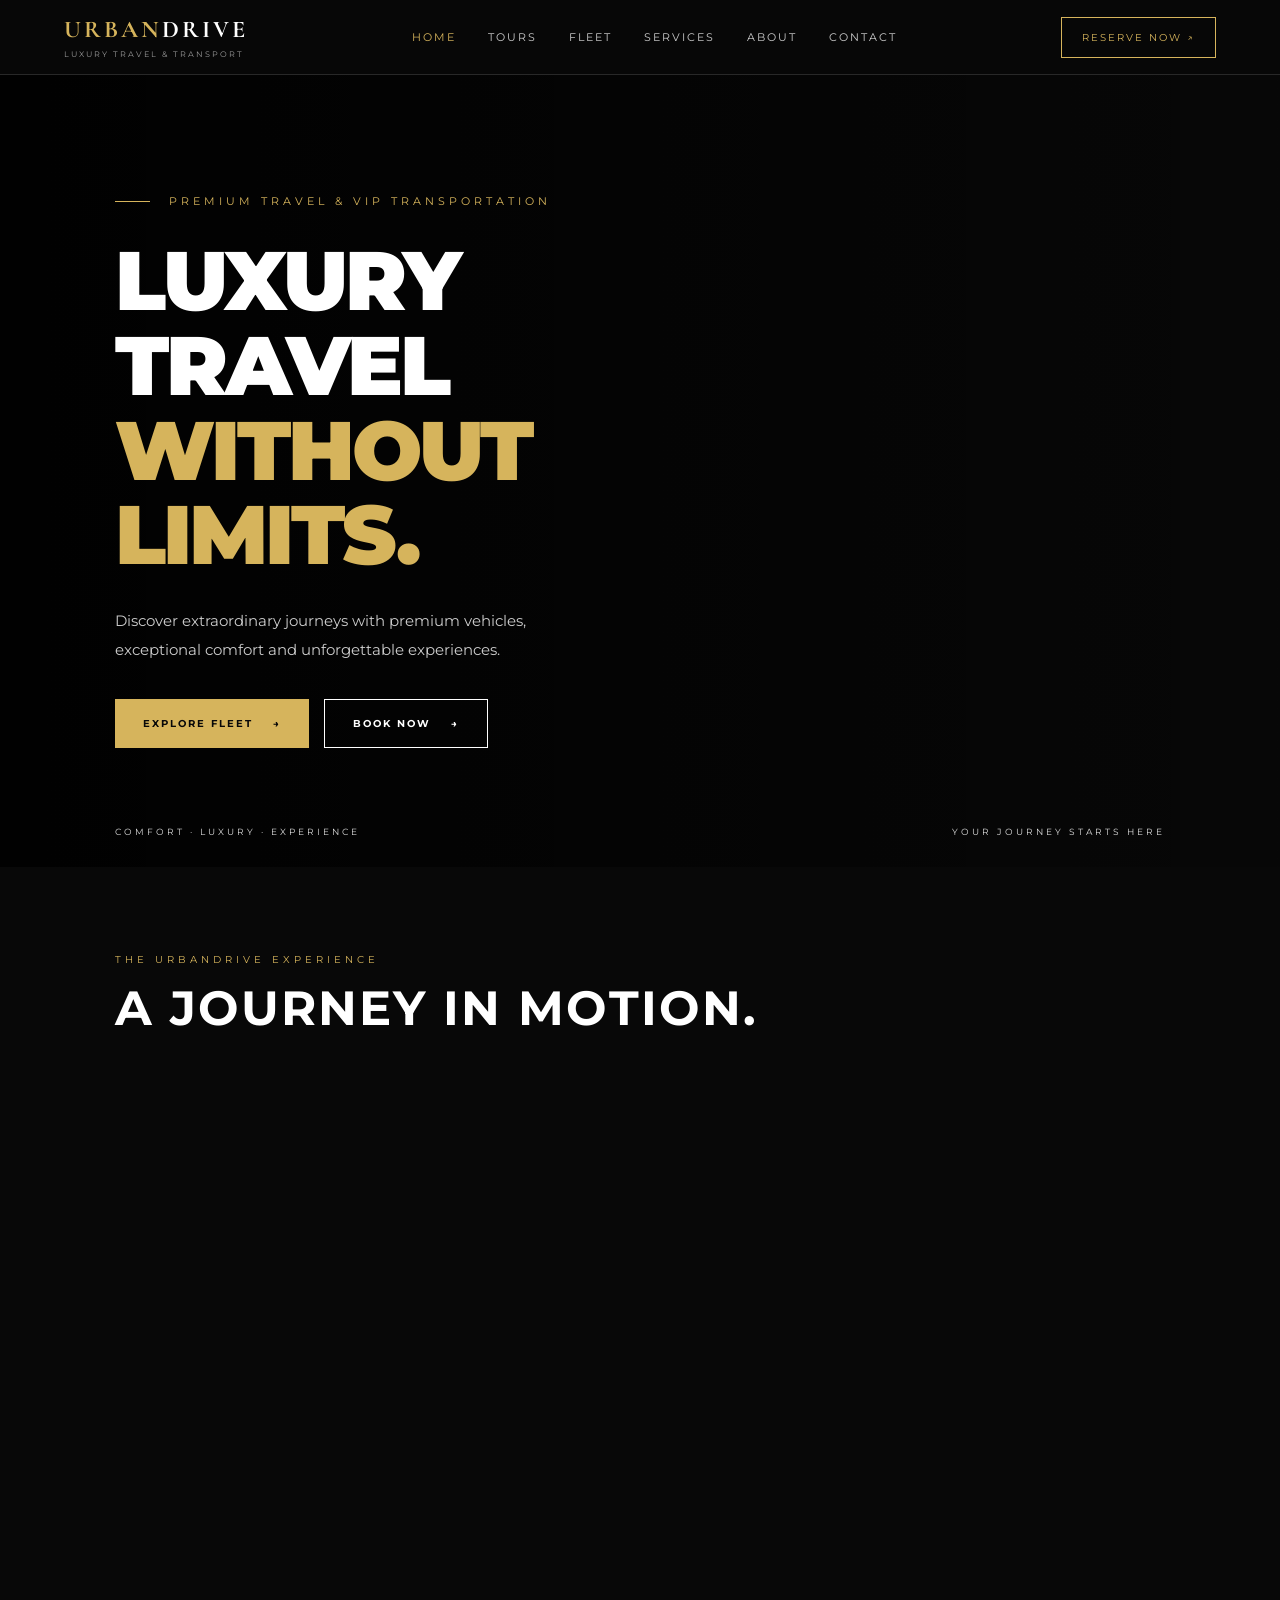
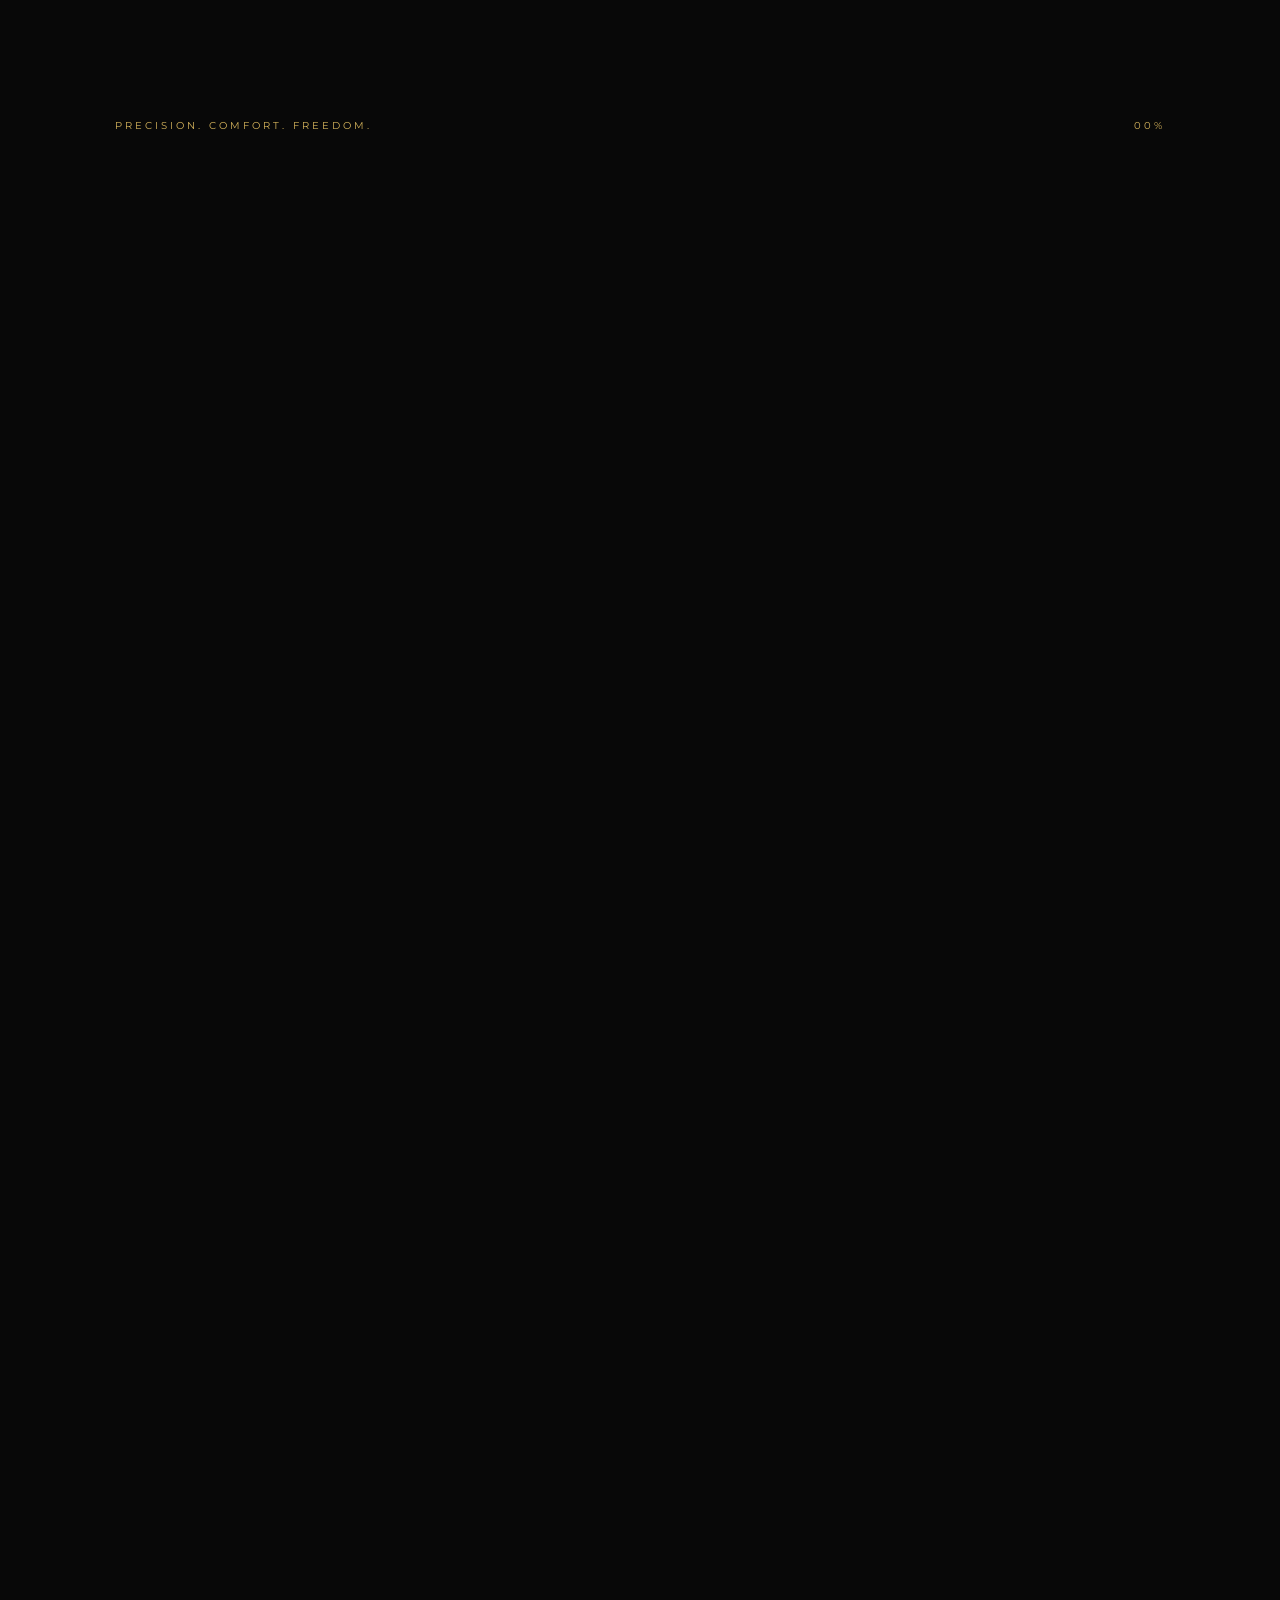
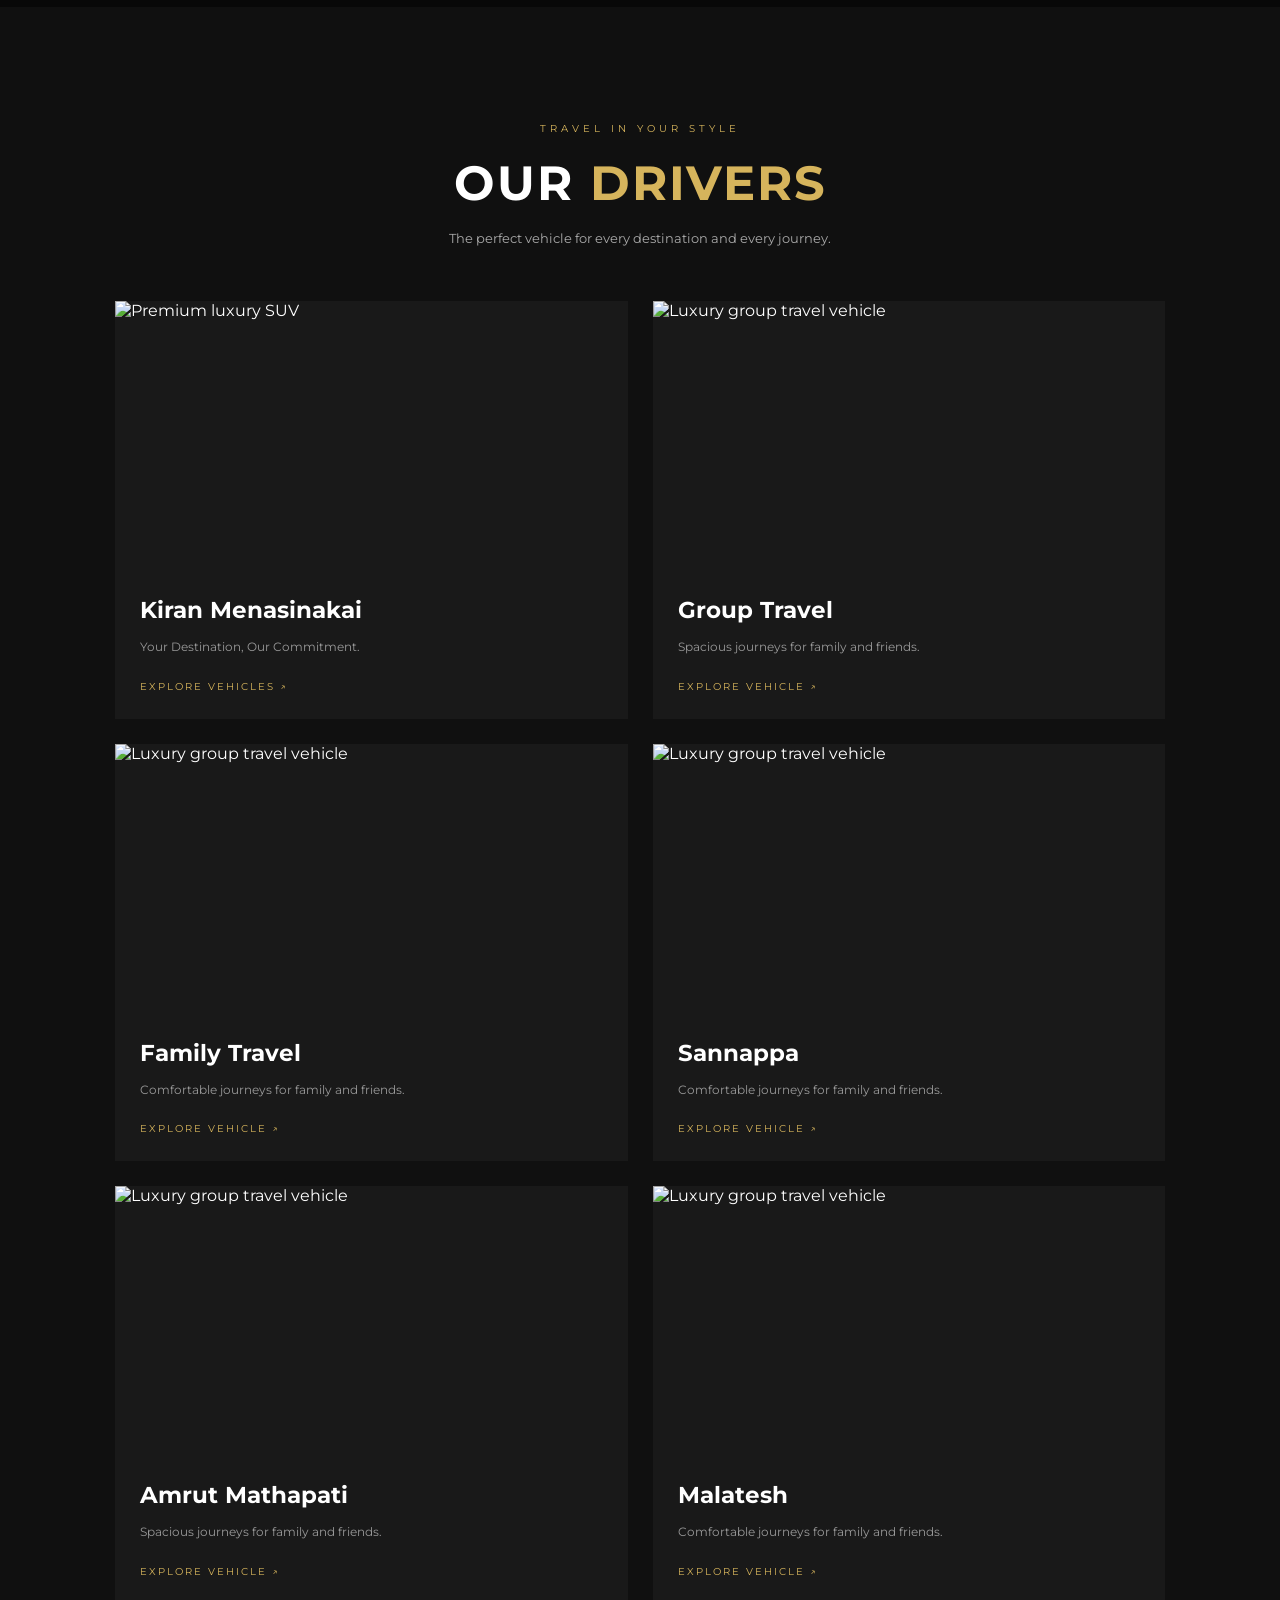
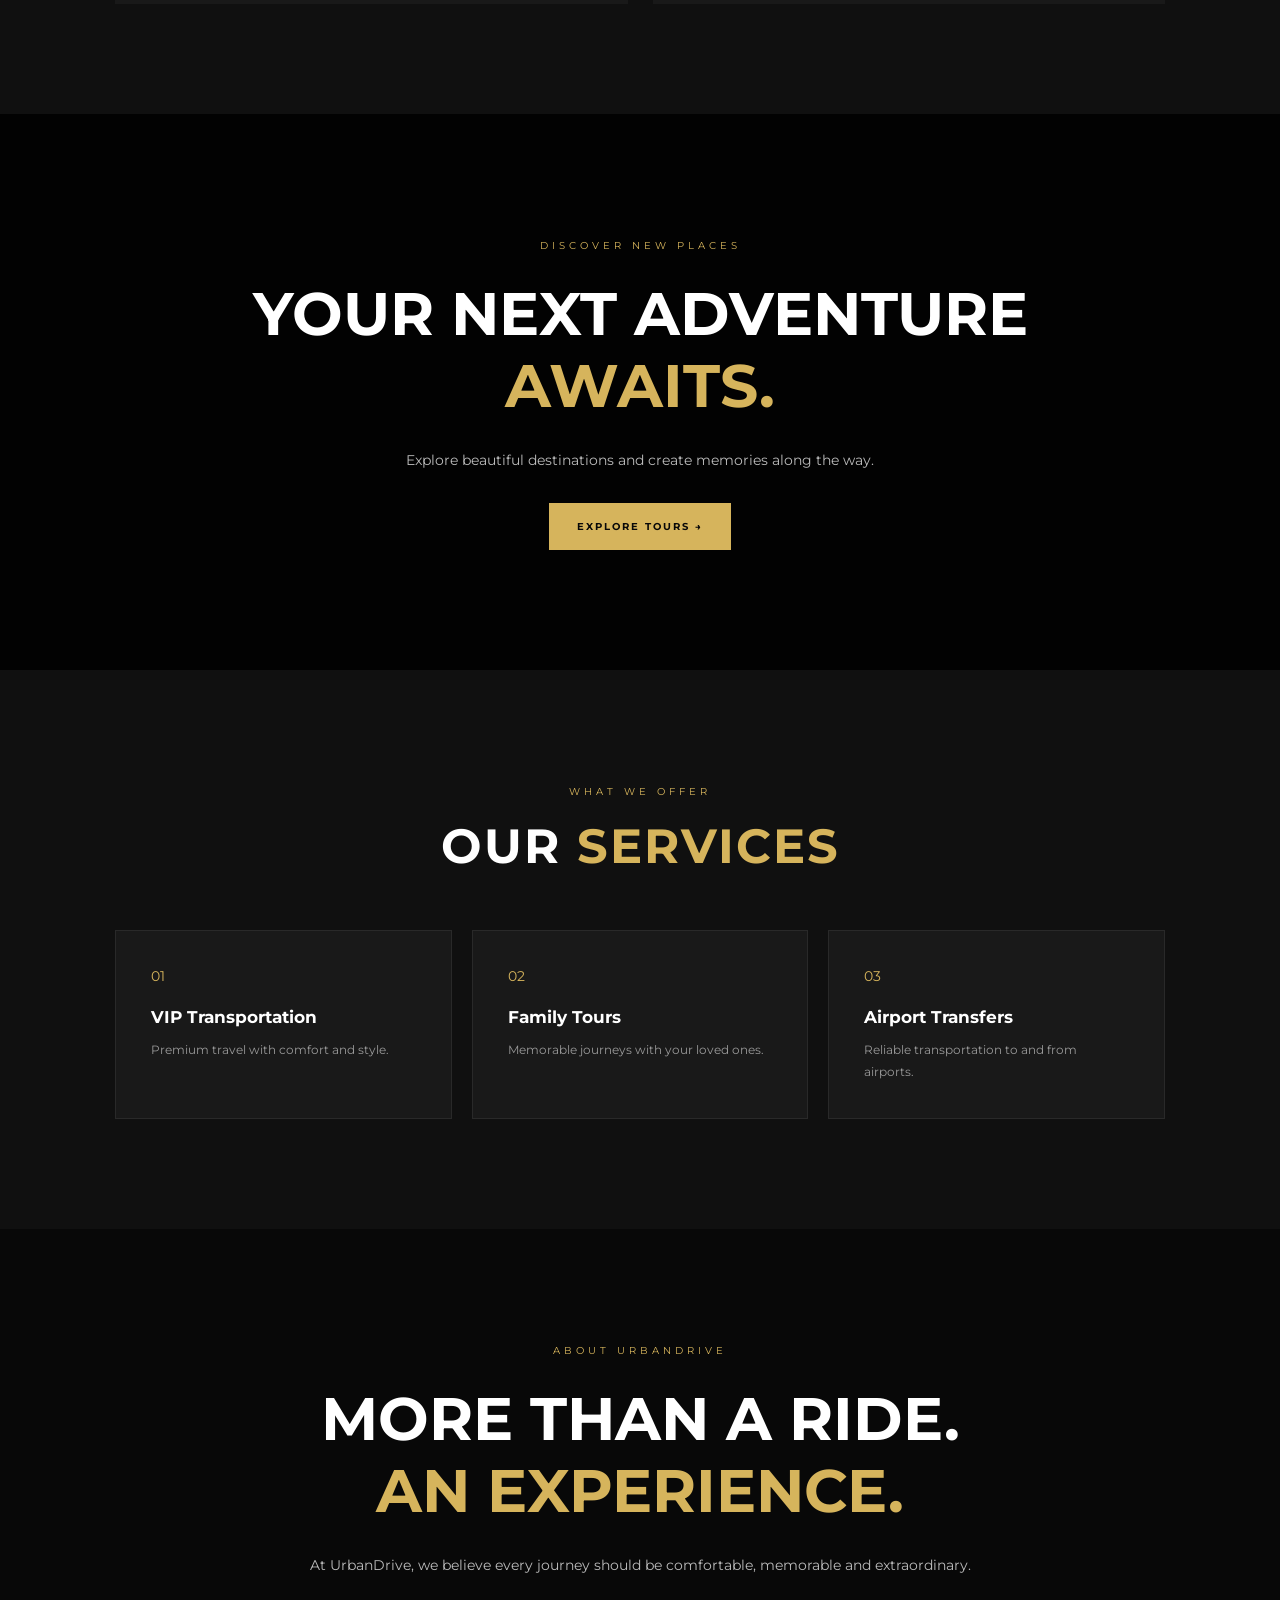
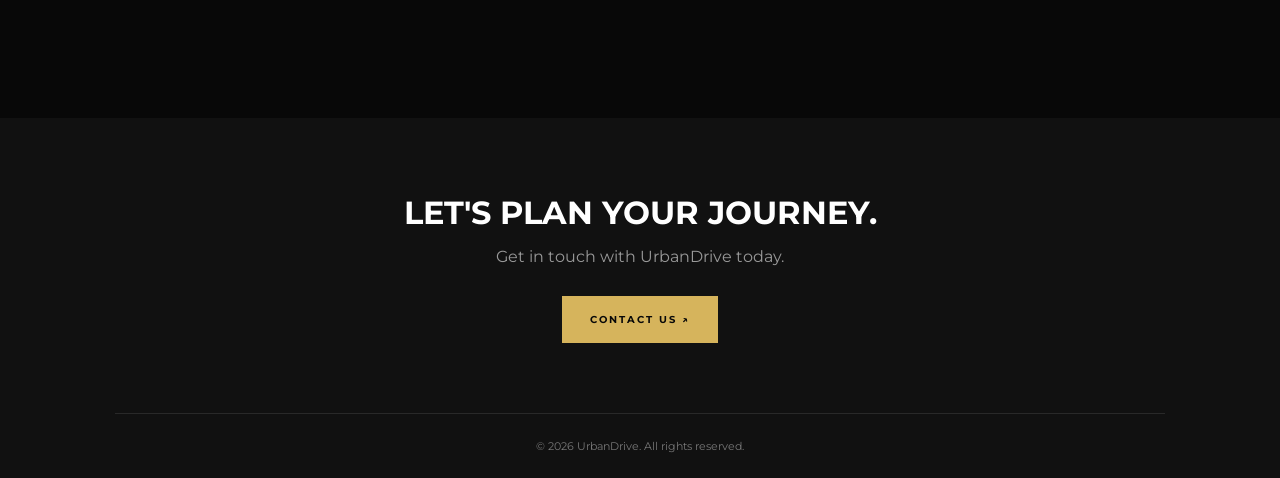
==== index.html @ a6006708 "Add files via upload" ====
<!DOCTYPE html>
<html lang="en">

<head>
    <meta charset="UTF-8">
    <meta name="viewport" content="width=device-width, initial-scale=1.0">

    <title>UrbanDrives | Luxury Travel & Transportation</title>

    <!-- Google Fonts -->
    <link rel="preconnect" href="https://fonts.googleapis.com">
    <link rel="preconnect" href="https://fonts.gstatic.com" crossorigin>

    <link href="https://fonts.googleapis.com/css2?family=Montserrat:wght@400;500;600;700;800;900&family=Cormorant+Garamond:wght@500;600;700&display=swap" rel="stylesheet">

    <!-- CSS -->
    <link rel="stylesheet" href="style.css">
</head>

<body>

    <!-- NAVIGATION BAR -->

    <header class="navbar">

        <a href="#home" class="logo">
            <span class="logo-main">URBAN<span>DRIVE</span></span>
            <span class="logo-sub">LUXURY TRAVEL & TRANSPORT</span>
        </a>

        <nav class="nav-links" id="navLinks">

            <a href="#home" class="active">Home</a>
            <a href="#tours">Tours</a>
            <a href="#fleet">Fleet</a>
            <a href="#services">Services</a>
            <a href="#about">About</a>
            <a href="#contact">Contact</a>

        </nav>

        <a href="#contact" class="reserve-btn">
            RESERVE NOW <span>↗</span>
        </a>

        <button class="menu-toggle" id="menuToggle"
            aria-label="Toggle navigation" aria-expanded="false">
            ☰
        </button>

    </header>


    <!-- HERO SECTION -->

    <main>

        <section class="hero" id="home">

            <div class="hero-overlay"></div>

            <div class="hero-content">

                <div class="hero-label">
                    <span></span>
                    PREMIUM TRAVEL & VIP TRANSPORTATION
                </div>

                <h1>
                    LUXURY<br>
                    TRAVEL<br>
                    <span>WITHOUT LIMITS.</span>
                </h1>

                <p>
                    Discover extraordinary journeys with
                    premium vehicles, exceptional comfort
                    and unforgettable experiences.
                </p>

                <div class="hero-buttons">

                    <a href="#fleet" class="gold-btn">
                        EXPLORE FLEET <span>→</span>
                    </a>

                    <a href="#contact" class="outline-btn">
                        BOOK NOW <span>→</span>
                    </a>

                </div>

            </div>

            <div class="hero-bottom">

                <span>COMFORT · LUXURY · EXPERIENCE</span>

                <span>YOUR JOURNEY STARTS HERE</span>

            </div>

        </section>


<!-- SCROLL DRIVEN VEHICLE ANIMATION -->

<section class="drive-scroll" id="driveExperience">

    <div class="drive-sticky">

        <div class="drive-heading">
            <span>THE URBANDRIVE EXPERIENCE</span>
            <h2>A JOURNEY IN MOTION.</h2>
        </div>

        <canvas id="driveCanvas"
                width="1280"
                height="720">
        </canvas>

        <div class="drive-caption">
            <span>PRECISION. COMFORT. FREEDOM.</span>
            <span id="driveProgress">00%</span>
        </div>

    </div>

</section>


        <!-- FLEET SECTION -->

        <section class="fleet-section" id="fleet">

            <div class="section-heading">

                <span class="gold-label">
                    TRAVEL IN YOUR STYLE
                </span>

                <h2>OUR <span>DRIVERS</span></h2>

                <p>
                    The perfect vehicle for every destination
                    and every journey.
                </p>

            </div>


            <div class="fleet-grid">

                <article class="vehicle-card">

                    <div class="vehicle-image">
                        <img src="images/vehicle1.jpeg"
                             alt="Premium luxury SUV">

                    </div>

                    <div class="vehicle-info">

                        <h3>Kiran Menasinakai</h3>

                        <p>
                           Your Destination, Our Commitment.
                        </p>

                        <a href="vehicle.html?id=vehicle1">
    EXPLORE VEHICLES ↗
</a>

                    </div>

                </article>


                <article class="vehicle-card">

                    <div class="vehicle-image">
                        <img src="images/vehicle2.png"
                             alt="Luxury group travel vehicle">

                         
                    </div>

                    <div class="vehicle-info">

                        <h3>Group Travel</h3>

                        <p>
                            Spacious journeys for family and friends.
                        </p>

                        <a href="vehicle.html?id=vehicle2">
    EXPLORE VEHICLE ↗
</a>

                    </div>

                </article>

                <article class="vehicle-card">

                    <div class="vehicle-image">
                        <img src="images/vehicle3.jpg"
                             alt="Luxury group travel vehicle">
 
                    </div>

                    <div class="vehicle-info">

                        <h3>Family Travel</h3>

                        <p>
                            Comfortable journeys for family and friends.
                        </p>

                        <a href="vehicle.html?id=vehicle3">
    EXPLORE VEHICLE ↗
</a>
                    </div>

                </article>

                <article class="vehicle-card">

                    <div class="vehicle-image">
                        <img src="images/vehicle4.png"
                             alt="Luxury group travel vehicle">

                        
                    </div>

                    <div class="vehicle-info">

                        <h3>Sannappa</h3>

                        <p>
                            Comfortable journeys for family and friends.
                        </p>

                        <a href="vehicle.html?id=vehicle4">
    EXPLORE VEHICLE ↗
</a>
                    </div>

                </article>

                <article class="vehicle-card">

                    <div class="vehicle-image">
                        <img src="images/amruth.jpg"
                             alt="Luxury group travel vehicle">

                         
                    </div>

                    <div class="vehicle-info">

                        <h3>Amrut Mathapati</h3>

                        <p>
                            Spacious journeys for family and friends.
                        </p>

                        <a href="vehicle.html?id=vehicle5">
    EXPLORE VEHICLE ↗
</a>

                    </div>

                </article>

                <article class="vehicle-card">

                    <div class="vehicle-image">
                        <img src="images/vehicle6.png"
                             alt="Luxury group travel vehicle">

                        
                    </div>

                    <div class="vehicle-info">

                        <h3>Malatesh</h3>

                        <p>
                            Comfortable journeys for family and friends.
                        </p>

                        <a href="vehicle.html?id=vehicle6">
    EXPLORE VEHICLE ↗
</a>
                    </div>

                </article>

            </div>

        </section>


        <!-- TOURS SECTION -->

        <section class="tours-section" id="tours">

            <span class="gold-label">DISCOVER NEW PLACES</span>

            <h2>YOUR NEXT ADVENTURE<br>
                <span>AWAITS.</span>
            </h2>

            <p>
                Explore beautiful destinations and
                create memories along the way.
            </p>

            <a href="#contact" class="gold-btn">
                EXPLORE TOURS →
            </a>

        </section>


        <!-- SERVICES SECTION -->

        <section class="services-section" id="services">

            <div class="section-heading">
                <span class="gold-label">WHAT WE OFFER</span>
                <h2>OUR <span>SERVICES</span></h2>
            </div>

            <div class="services-grid">

                <div class="service-card">
                    <span>01</span>
                    <h3>VIP Transportation</h3>
                    <p>Premium travel with comfort and style.</p>
                </div>

                <div class="service-card">
                    <span>02</span>
                    <h3>Family Tours</h3>
                    <p>Memorable journeys with your loved ones.</p>
                </div>

                <div class="service-card">
                    <span>03</span>
                    <h3>Airport Transfers</h3>
                    <p>Reliable transportation to and from airports.</p>
                </div>

            </div>

        </section>


        <!-- ABOUT SECTION -->

        <section class="about-section" id="about">

            <span class="gold-label">ABOUT URBANDRIVE</span>

            <h2>MORE THAN A RIDE.<br>
                <span>AN EXPERIENCE.</span>
            </h2>

            <p>
                At UrbanDrive, we believe every journey
                should be comfortable, memorable and
                extraordinary.
            </p>

        </section>


        <!-- CONTACT SECTION -->

        <footer id="contact">

            <h2>LET'S PLAN YOUR JOURNEY.</h2>

            <p>Get in touch with UrbanDrive today.</p>

            <a href="mailto:contact@urbandrive.com"
               class="gold-btn">
                CONTACT US ↗
            </a>

            <div class="footer-bottom">
                © <span id="year"></span> UrbanDrive.
                All rights reserved.
            </div>

        </footer>

    </main>


    <!-- JAVASCRIPT -->

    <script src="script.js"></script>

</body>
</html>
---- style.css ----
/* ==========================
   GLOBAL SETTINGS
========================== */

* {
    margin: 0;
    padding: 0;
    box-sizing: border-box;
}

html {
    scroll-behavior: smooth;
}

body {
    background: #080808;
    color: #ffffff;
    font-family: 'Montserrat', sans-serif;
}

:root {
    --gold: #D6B45C;
    --black: #080808;
    --dark: #151515;
    --grey: #aaaaaa;
}

a {
    text-decoration: none;
    color: inherit;
}


/* ==========================
   NAVIGATION
========================== */

.navbar {
    height: 75px;
    padding: 0 5%;

    display: flex;
    align-items: center;
    justify-content: space-between;

    background: rgba(8, 8, 8, 0.97);

    border-bottom: 1px solid #282828;

    position: relative;
    z-index: 100;
}

.logo {
    display: flex;
    flex-direction: column;
    gap: 5px;
}

.logo-main {
    font-family: 'Cormorant Garamond', serif;
    font-size: 24px;
    font-weight: 700;
    letter-spacing: 3px;
    color: var(--gold);
}

.logo-main span {
    color: white;
}

.logo-sub {
    font-size: 8px;
    letter-spacing: 2px;
    color: #999;
}

.nav-links {
    display: flex;
    gap: 32px;
}

.nav-links a {
    font-size: 11px;
    letter-spacing: 2px;
    text-transform: uppercase;
    color: #cccccc;
    transition: 0.3s;
}

.nav-links a:hover,
.nav-links a.active {
    color: var(--gold);
}

.reserve-btn {
    border: 1px solid var(--gold);
    padding: 13px 20px;
    color: var(--gold);
    font-size: 10px;
    letter-spacing: 2px;
    transition: 0.3s;
}

.reserve-btn:hover {
    background: var(--gold);
    color: #000;
}

.menu-toggle {
    display: none;
    color: var(--gold);
    background: none;
    border: none;
    font-size: 25px;
    cursor: pointer;
}


/* ==========================
   HERO SECTION
========================== */

.hero {
    height: 88vh;
    min-height: 620px;

    position: relative;

    display: flex;
    align-items: center;

    padding: 0 9%;

    background-image: url("images/hero-fleet.png");

    background-size: cover;
    background-position: center;
    overflow: hidden;
}

.hero-overlay {
    position: absolute;
    inset: 0;

    background: linear-gradient(
        90deg,
        rgba(0, 0, 0, 0.90) 0%,
        rgba(0, 0, 0, 0.55) 45%,
        rgba(0, 0, 0, 0.12) 100%
    );
}

.hero-content {
    position: relative;
    z-index: 2;
    max-width: 650px;

    animation: fadeUp 1.2s ease;
}

.hero-label {
    color: var(--gold);
    font-size: 11px;
    letter-spacing: 4px;
    margin-bottom: 30px;
}

.hero-label span {
    display: inline-block;
    width: 35px;
    height: 1px;
    background: var(--gold);
    margin-right: 12px;
    vertical-align: middle;
}

.hero h1 {
    font-size: clamp(45px, 6.5vw, 88px);
    font-weight: 900;
    line-height: 1.02;
    letter-spacing: -3px;
}

.hero h1 span {
    color: var(--gold);
}

.hero p {
    max-width: 430px;
    margin-top: 30px;

    font-size: 15px;
    line-height: 1.9;

    color: #cccccc;
}

.hero-buttons {
    display: flex;
    gap: 15px;
    margin-top: 35px;
    flex-wrap: wrap;
}

.gold-btn,
.outline-btn {
    padding: 17px 28px;
    font-size: 10px;
    font-weight: 700;
    letter-spacing: 2px;

    display: inline-flex;
    align-items: center;
    gap: 20px;

    transition: 0.3s;
}

.gold-btn {
    background: var(--gold);
    color: #080808;
}

.gold-btn:hover {
    background: #f0d17d;
    transform: translateY(-3px);
}

.outline-btn {
    border: 1px solid #ffffff;
    color: white;
}

.outline-btn:hover {
    background: white;
    color: black;
}

.hero-bottom {
    position: absolute;
    z-index: 2;

    bottom: 30px;
    left: 9%;
    right: 9%;

    display: flex;
    justify-content: space-between;

    font-size: 9px;
    letter-spacing: 3px;
    color: #dddddd;
}


/* ==========================
   FLEET SECTION
========================== */

.fleet-section {
    padding: 110px 9%;
    background: #101010;
}

.section-heading {
    text-align: center;
    margin-bottom: 55px;
}

.gold-label {
    color: var(--gold);
    font-size: 10px;
    letter-spacing: 4px;
}

.section-heading h2 {
    font-size: 48px;
    margin: 18px 0;
    letter-spacing: 2px;
}

.section-heading h2 span {
    color: var(--gold);
}

.section-heading p {
    color: var(--grey);
    font-size: 13px;
}

.fleet-grid {
    display: grid;
    grid-template-columns: repeat(2, 1fr);
    gap: 25px;
}

.vehicle-card {
    background: #191919;
    transition: 0.4s;
}

.vehicle-card:hover {
    transform: translateY(-7px);
}

.vehicle-image {
    height: 270px;
    position: relative;
    overflow: hidden;
}

.vehicle-image img {
    width: 100%;
    height: 100%;
    object-fit: cover;
    transition: 0.6s;
}

.vehicle-card:hover img {
    transform: scale(1.05);
}

.vehicle-category {
    position: absolute;
    top: 18px;
    left: 18px;

    background: var(--gold);
    color: black;

    padding: 9px 13px;
    font-size: 9px;
    letter-spacing: 2px;
}

.vehicle-info {
    padding: 25px;
}

.vehicle-info h3 {
    font-size: 23px;
    margin-bottom: 12px;
}

.vehicle-info p {
    color: #999;
    font-size: 12px;
    line-height: 1.8;
}

.vehicle-info a {
    display: inline-block;
    margin-top: 22px;
    color: var(--gold);
    font-size: 10px;
    letter-spacing: 2px;
}


/* ==========================
   TOURS
========================== */

.tours-section {
    padding: 120px 7%;
    text-align: center;

    background:
        linear-gradient(rgba(0,0,0,.78), rgba(0,0,0,.78)),
        url("images/hero-fleet.png") center/cover;
}

.tours-section h2,
.about-section h2 {
    font-size: clamp(35px, 5vw, 60px);
    margin: 25px 0;
    line-height: 1.2;
}

.tours-section h2 span,
.about-section h2 span {
    color: var(--gold);
}

.tours-section p,
.about-section p {
    color: #bbbbbb;
    line-height: 1.9;
    margin-bottom: 30px;
    font-size: 14px;
}


/* ==========================
   SERVICES
========================== */

.services-section {
    padding: 110px 9%;
    background: #101010;
}

.services-grid {
    display: grid;
    grid-template-columns: repeat(3, 1fr);
    gap: 20px;
}

.service-card {
    background: #191919;
    padding: 35px;
    border: 1px solid #292929;
    transition: 0.3s;
}

.service-card:hover {
    border-color: var(--gold);
}

.service-card span {
    color: var(--gold);
    font-size: 14px;
}

.service-card h3 {
    font-size: 17px;
    margin: 22px 0 12px;
}

.service-card p {
    font-size: 12px;
    color: #999;
    line-height: 1.8;
}


/* ==========================
   ABOUT
========================== */

.about-section {
    padding: 110px 9%;
    text-align: center;
}


/* ==========================
   FOOTER
========================== */

footer {
    background: #111;
    padding: 75px 9% 25px;
    text-align: center;
}

footer h2 {
    font-size: 32px;
    margin-bottom: 15px;
}

footer p {
    color: #999;
    margin-bottom: 30px;
}

.footer-bottom {
    border-top: 1px solid #292929;
    padding-top: 25px;
    margin-top: 70px;
    color: #777;
    font-size: 11px;
}


/* ==========================
   ANIMATION
========================== */

@keyframes fadeUp {
    from {
        opacity: 0;
        transform: translateY(25px);
    }

    to {
        opacity: 1;
        transform: translateY(0);
    }
}


/* ==========================
   MOBILE RESPONSIVENESS
========================== */

@media (max-width: 900px) {

    .navbar {
        padding: 0 5%;
    }

    .nav-links {
        gap: 15px;
    }

    .nav-links a {
        font-size: 9px;
    }

    .reserve-btn {
        padding: 11px;
        font-size: 9px;
    }
}

@media (max-width: 650px) {

    .navbar {
        height: 75px;
    }

    .menu-toggle {
        display: block;
    }

    .nav-links {
        display: none;
        position: absolute;
        top: 75px;
        left: 0;
        width: 100%;

        flex-direction: column;
        background: #101010;
        padding: 25px;
    }

    .nav-links.show {
        display: flex;
    }

    .reserve-btn {
        display: none;
    }

    .hero {
        height: 80vh;
        min-height: 600px;
        padding: 0 7%;
        background-position: center;
    }

    .hero h1 {
        font-size: 46px;
        letter-spacing: -1px;
    }

    .hero-label {
        font-size: 9px;
        letter-spacing: 2px;
    }

    .hero p {
        font-size: 13px;
    }

    .hero-bottom {
        left: 7%;
        right: 7%;
        font-size: 8px;
        letter-spacing: 1px;
    }

    .fleet-section,
    .services-section {
        padding: 75px 7%;
    }

    .fleet-grid,
    .services-grid {
        grid-template-columns: 1fr;
    }

    .section-heading h2 {
        font-size: 36px;
    }

    .vehicle-image {
        height: 230px;
    }

    .tours-section,
    .about-section {
        padding: 80px 7%;
    }

    footer h2 {
        font-size: 25px;
    }
}


/* ==========================
   SCROLL VEHICLE ANIMATION
========================== */

.drive-scroll {
    height: 260vh;
    position: relative;
    background: #080808;
}

.drive-sticky {
    height: 100vh;
    height: 100svh;
    width: 100%;
    position: sticky;
    top: 0;
    overflow: hidden;
    background: #080808;

    display: flex;
    align-items: center;
    justify-content: center;
}

#driveCanvas {
    width: 100%;
    height: 100%;
    object-fit: contain;
    display: block;
}

.drive-heading {
    position: absolute;
    z-index: 2;
    top: 9%;
    left: 9%;
    pointer-events: none;
}

.drive-heading span {
    color: #D6B45C;
    font-size: 10px;
    letter-spacing: 4px;
}

.drive-heading h2 {
    margin-top: 12px;
    font-size: clamp(25px, 4vw, 48px);
    letter-spacing: 2px;
    color: white;
}

.drive-caption {
    position: absolute;
    bottom: 35px;
    left: 9%;
    right: 9%;

    display: flex;
    justify-content: space-between;

    color: #D6B45C;
    font-size: 10px;
    letter-spacing: 3px;
    pointer-events: none;
}

@media (max-width: 650px) {

    .drive-scroll {
        height: 220vh;
    }

    .drive-heading {
        top: 12%;
        left: 6%;
    }

    .drive-heading h2 {
        font-size: 24px;
    }

    #driveCanvas {
        width: 100%;
        height: auto;
        max-height: 65%;
    }

    .drive-caption {
        left: 6%;
        right: 6%;
        bottom: 25px;
        font-size: 8px;
    }

}


/* ======================================
   URBANDRIVE - VEHICLE DETAILS PAGE
====================================== */

.vehicle-page {
    margin: 0;
    background: #080808;
    color: #fff;
    font-family: 'Montserrat', sans-serif;
}


/* NAVIGATION */

.vehicle-navbar {
    height: 85px;
    padding: 0 8%;
    display: flex;
    justify-content: space-between;
    align-items: center;
    background: #090909;
    border-bottom: 1px solid #252525;
}

.vehicle-navbar .logo {
    color: #d6b45c;
    font-size: 23px;
    font-weight: 900;
    letter-spacing: 3px;
    text-decoration: none;
}

.vehicle-navbar .logo span {
    color: #fff;
}

.back-button {
    color: #d6b45c;
    text-decoration: none;
    font-size: 11px;
    letter-spacing: 2px;
}


/* HERO */

.vehicle-hero {
    height: 75vh;
    min-height: 480px;
    position: relative;
    overflow: hidden;
}

.vehicle-hero-image {
    width: 100%;
    height: 100%;
    object-fit: contain;
    object-position: center;
    display: block;
    animation: vehicleReveal 1.2s ease;
}

.vehicle-hero-overlay {
    position: absolute;
    inset: 0;
    background:
        linear-gradient(
            90deg,
            rgba(0,0,0,.90),
            rgba(0,0,0,.15)
        ),
        linear-gradient(
            0deg,
            rgba(0,0,0,.75),
            transparent
        );
}

.vehicle-hero-content {
    position: absolute;
    left: 9%;
    bottom: 16%;
    z-index: 2;
    animation: contentReveal 1s ease;
}

.vehicle-hero-content span,
.vehicle-heading > span,
.driver-heading > span,
.vehicle-features > span {
    color: #d6b45c;
    font-size: 11px;
    letter-spacing: 4px;
}

.vehicle-hero-content h1 {
    font-size: clamp(42px, 7vw, 85px);
    margin: 20px 0;
    font-weight: 900;
}

.vehicle-hero-content p {
    color: #ccc;
    font-size: 15px;
}


/* MAIN INFORMATION */

.vehicle-information {
    padding: 100px 9%;
}

.vehicle-heading h2,
.driver-heading h2 {
    font-size: clamp(35px, 5vw, 60px);
    line-height: 1.15;
    margin: 20px 0 50px;
}

.vehicle-heading strong,
.driver-heading strong {
    color: #d6b45c;
}


/* SPECIFICATIONS */

.specification-grid {
    display: grid;
    grid-template-columns: repeat(4, 1fr);
    border: 1px solid #333;
}

.specification-card {
    padding: 35px 25px;
    border-right: 1px solid #333;
    transition: background .3s ease;
}

.specification-card:last-child {
    border-right: none;
}

.specification-card:hover {
    background: #151515;
}

.specification-card span {
    color: #d6b45c;
    font-size: 9px;
    letter-spacing: 2px;
}

.specification-card h3 {
    font-size: 26px;
    margin: 22px 0 5px;
}

.specification-card p {
    color: #999;
    font-size: 12px;
}


/* PRICE */

.vehicle-price-section {
    margin-top: 60px;
    padding: 40px;
    background: #111;
    border: 1px solid #40351d;

    display: flex;
    justify-content: space-between;
    align-items: center;
    gap: 25px;
}

.vehicle-price-section span {
    color: #d6b45c;
    font-size: 11px;
    letter-spacing: 3px;
}

.vehicle-price-section h2 {
    font-size: 45px;
    margin: 15px 0 5px;
}

.vehicle-price-section p {
    color: #999;
    font-size: 13px;
}

.price-note {
    max-width: 300px;
}


/* DRIVER */

.driver-section {
    margin-top: 110px;
}

.driver-card {
    display: flex;
    align-items: center;
    gap: 35px;
    padding: 40px;
    background: #111;
    border: 1px solid #333;
}

.driver-avatar {
    width: 110px;
    height: 110px;
    flex-shrink: 0;
    border: 1px solid #d6b45c;
    border-radius: 50%;
    display: grid;
    place-items: center;
    color: #d6b45c;
    font-size: 28px;
    font-weight: 800;
}

.driver-information > span {
    color: #d6b45c;
    font-size: 10px;
    letter-spacing: 3px;
}

.driver-information h3 {
    font-size: 25px;
    margin: 12px 0;
}

.driver-information p {
    color: #999;
    font-size: 13px;
}

.driver-phone {
    display: inline-block;
    margin-top: 12px;
    color: #d6b45c;
    text-decoration: none;
    font-size: 14px;
}


/* FEATURES */

.vehicle-features {
    margin-top: 110px;
}

.vehicle-features h2 {
    font-size: 35px;
    margin: 20px 0 35px;
}

.features-grid {
    display: grid;
    grid-template-columns: repeat(2, 1fr);
    gap: 15px;
}

.feature-item {
    padding: 23px;
    background: #111;
    border: 1px solid #292929;
    color: #ccc;
    font-size: 13px;
}

.feature-item span {
    color: #d6b45c;
    margin-right: 12px;
}


/* BOOKING */

.vehicle-booking {
    margin-top: 110px;
    padding: 55px 40px;
    border: 1px solid #554525;
    background: linear-gradient(120deg, #17130b, #0b0b0b);
}

.vehicle-booking > div > span {
    color: #d6b45c;
    font-size: 10px;
    letter-spacing: 3px;
}

.vehicle-booking h2 {
    font-size: clamp(28px, 4vw, 45px);
    margin: 20px 0;
}

.vehicle-booking p {
    color: #aaa;
    font-size: 13px;
    margin-bottom: 30px;
}

.vehicle-gold-btn,
.vehicle-outline-btn {
    display: inline-block;
    padding: 16px 23px;
    margin: 5px 10px 5px 0;
    text-decoration: none;
    font-size: 10px;
    font-weight: 700;
    letter-spacing: 2px;
    transition: .3s ease;
}

.vehicle-gold-btn {
    color: #111;
    background: #d6b45c;
}

.vehicle-gold-btn:hover {
    background: #fff;
}

.vehicle-outline-btn {
    border: 1px solid #d6b45c;
    color: #d6b45c;
}

.vehicle-outline-btn:hover {
    background: #d6b45c;
    color: #111;
}


/* ERROR MESSAGE */

.vehicle-not-found,
.loading-message {
    padding: 100px 9%;
    min-height: 300px;
}

.vehicle-not-found h1 {
    color: #d6b45c;
}


/* ANIMATIONS */

@keyframes vehicleReveal {
    from {
        opacity: 0;
        transform: scale(1.08);
    }

    to {
        opacity: 1;
        transform: scale(1);
    }
}

@keyframes contentReveal {
    from {
        opacity: 0;
        transform: translateY(30px);
    }

    to {
        opacity: 1;
        transform: translateY(0);
    }
}


/* RESPONSIVE */

@media(max-width: 800px) {

    .specification-grid {
        grid-template-columns: repeat(2, 1fr);
    }

    .specification-card:nth-child(2) {
        border-right: none;
    }

    .specification-card:nth-child(-n+2) {
        border-bottom: 1px solid #333;
    }

}

@media(max-width: 550px) {

    .vehicle-navbar {
        padding: 0 5%;
        height: 70px;
    }

    .vehicle-navbar .logo {
        font-size: 17px;
    }

    .back-button {
        font-size: 9px;
    }

    .vehicle-hero {
        height: 65vh;
        min-height: 420px;
    }

    .vehicle-hero-content {
        left: 6%;
        right: 6%;
    }

    .vehicle-hero-content h1 {
        font-size: 40px;
    }

    .vehicle-information {
        padding: 70px 6%;
    }

    .specification-card {
        padding: 25px 15px;
    }

    .specification-card h3 {
        font-size: 21px;
    }

    .vehicle-price-section {
        flex-direction: column;
        align-items: flex-start;
        padding: 25px;
    }

    .driver-card {
        padding: 25px 18px;
        gap: 18px;
    }

    .driver-avatar {
        width: 65px;
        height: 65px;
        font-size: 19px;
    }

    .driver-information h3 {
        font-size: 19px;
    }

    .features-grid {
        grid-template-columns: 1fr;
    }

    .vehicle-booking {
        padding: 35px 22px;
    }

}


/* ======================================
   URBANDRIVE - CINEMATIC COLLECTION
====================================== */

.collection-hero {
    position: relative;
    padding: 65px 7% 75px;
    background: #080808;
    overflow: hidden;
}

.collection-hero::before {
    content: "";
    position: absolute;
    inset: 0;
    background:
        radial-gradient(
            circle at 80% 10%,
            rgba(214,180,92,.13),
            transparent 45%
        );
    pointer-events: none;
}

.collection-content {
    position: relative;
    z-index: 1;
    margin-bottom: 38px;
}

.collection-content .gold-label {
    color: #d6b45c;
    font-size: 10px;
    letter-spacing: 4px;
}

.collection-content h1 {
    font-size: clamp(40px, 7vw, 76px);
    line-height: .98;
    font-weight: 900;
    margin: 20px 0;
}

.collection-content h1 strong {
    color: #d6b45c;
}

.collection-content p {
    color: #aaa;
    font-size: 14px;
}

.collection-grid {
    position: relative;
    z-index: 1;
    display: grid;
    grid-template-columns: repeat(4, 1fr);
    gap: 14px;
}

.collection-card {
    position: relative;
    height: 300px;
    overflow: hidden;
    border: 1px solid #30291d;
    border-radius: 7px;
    background: #151515;
}

.collection-card img {
    width: 100%;
    height: 100%;
    object-fit: cover;
    transition: transform .7s ease;
}

.collection-card:hover img {
    transform: scale(1.08);
}

.collection-card::after {
    content: "";
    position: absolute;
    inset: 0;
    background: linear-gradient(
        to top,
        rgba(0,0,0,.95),
        transparent 70%
    );
}

.collection-card-info {
    position: absolute;
    z-index: 2;
    left: 15px;
    right: 10px;
    bottom: 17px;
}

.collection-card-info span {
    color: #d6b45c;
    font-size: 9px;
    letter-spacing: 2px;
}

.collection-card-info h3 {
    color: white;
    font-size: 15px;
    margin: 8px 0 0;
}


/* VEHICLE GALLERY */

.vehicle-gallery-section {
    padding: 85px 7%;
    background: #0d0d0d;
}

.vehicle-gallery-section .vehicle-heading {
    margin-bottom: 35px;
}

.vehicle-gallery {
    position: relative;
}

.gallery-main {
    height: 540px;
    overflow: hidden;
    background: #151515;
    border: 1px solid #30291d;
}

.gallery-main img {
    width: 100%;
    height: 100%;
    object-fit: contain;
    transition: opacity .2s ease;
}

.gallery-thumbnails {
    display: flex;
    gap: 12px;
    margin-top: 18px;
    overflow-x: auto;
    padding-bottom: 8px;
}

.gallery-thumb {
    flex: 0 0 115px;
    height: 80px;
    padding: 0;
    border: 1px solid #333;
    background: #111;
    cursor: pointer;
    overflow: hidden;
}

.gallery-thumb.active {
    border: 2px solid #d6b45c;
}

.gallery-thumb img {
    width: 100%;
    height: 100%;
    object-fit: cover;
}

.gallery-counter {
    display: block;
    margin-top: 15px;
    color: #888;
    font-size: 11px;
    letter-spacing: 3px;
}

#galleryCurrent {
    color: #d6b45c;
}


/* MOBILE */

@media (max-width: 650px) {

    .collection-hero {
        padding: 42px 6% 55px;
    }

    .collection-content {
        margin-bottom: 28px;
    }

    .collection-content h1 {
        font-size: 42px;
    }

    .collection-content p {
        max-width: 280px;
        line-height: 1.6;
    }

    .collection-grid {
        grid-template-columns: repeat(2, minmax(0, 1fr));
        gap: 11px;
    }

    .collection-card {
        height: 220px;
    }

    .collection-card-info {
        left: 10px;
        bottom: 12px;
    }

    .collection-card-info h3 {
        font-size: 12px;
    }

    .collection-card-info span {
        font-size: 8px;
        letter-spacing: 1px;
    }

    .vehicle-gallery-section {
        padding: 60px 6%;
    }

    .gallery-main {
        height: 300px;
    }

    .gallery-thumb {
        flex-basis: 85px;
        height: 65px;
    }

}


/* ======================================
   MULTI VEHICLE SHOWROOM
====================================== */

html {
    scroll-behavior: smooth;
}

.vehicle-gallery-section {
    scroll-margin-top: 25px;
}

/* Make collection cards clickable */

.collection-card {
    display: block;
    text-decoration: none;
    color: white;
    cursor: pointer;
}

.collection-card-info small {
    display: inline-block;
    margin-top: 10px;
    color: #d6b45c;
    font-size: 9px;
    letter-spacing: 1px;
}

/* Vehicle gallery sections */

.all-vehicle-galleries {
    background: #080808;
}

.all-vehicle-galleries .vehicle-gallery-section {
    padding: 75px 7%;
    border-bottom: 1px solid #242424;
}

.all-vehicle-galleries .vehicle-heading p {
    color: #999;
    font-size: 13px;
    line-height: 1.7;
    margin-top: 15px;
}

.main-gallery-image {
    transition: opacity .2s ease;
}

/* Mobile */

@media (max-width: 650px) {

    .collection-grid {
        grid-template-columns: repeat(2, minmax(0, 1fr));
    }

    .collection-card {
        height: 220px;
    }

    .collection-card-info small {
        font-size: 8px;
    }

    .all-vehicle-galleries .vehicle-gallery-section {
        padding: 55px 6%;
    }

}
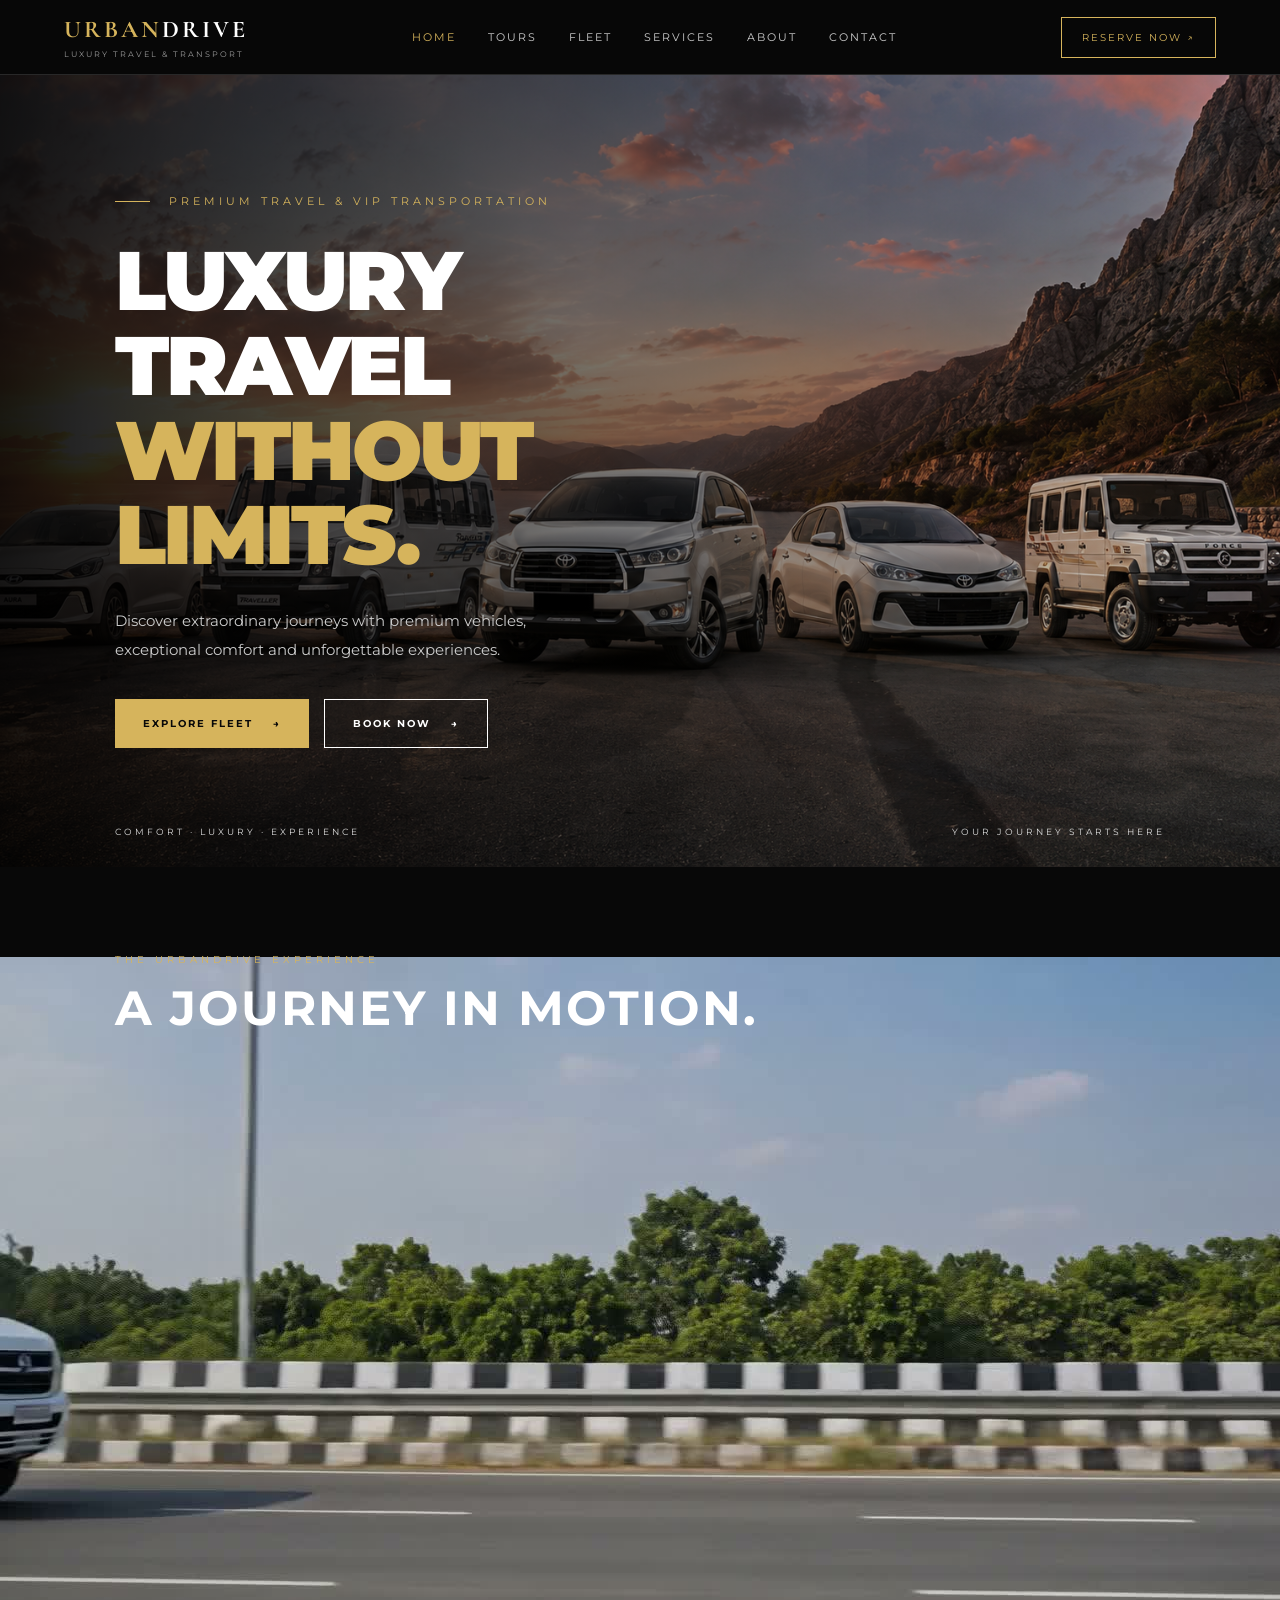
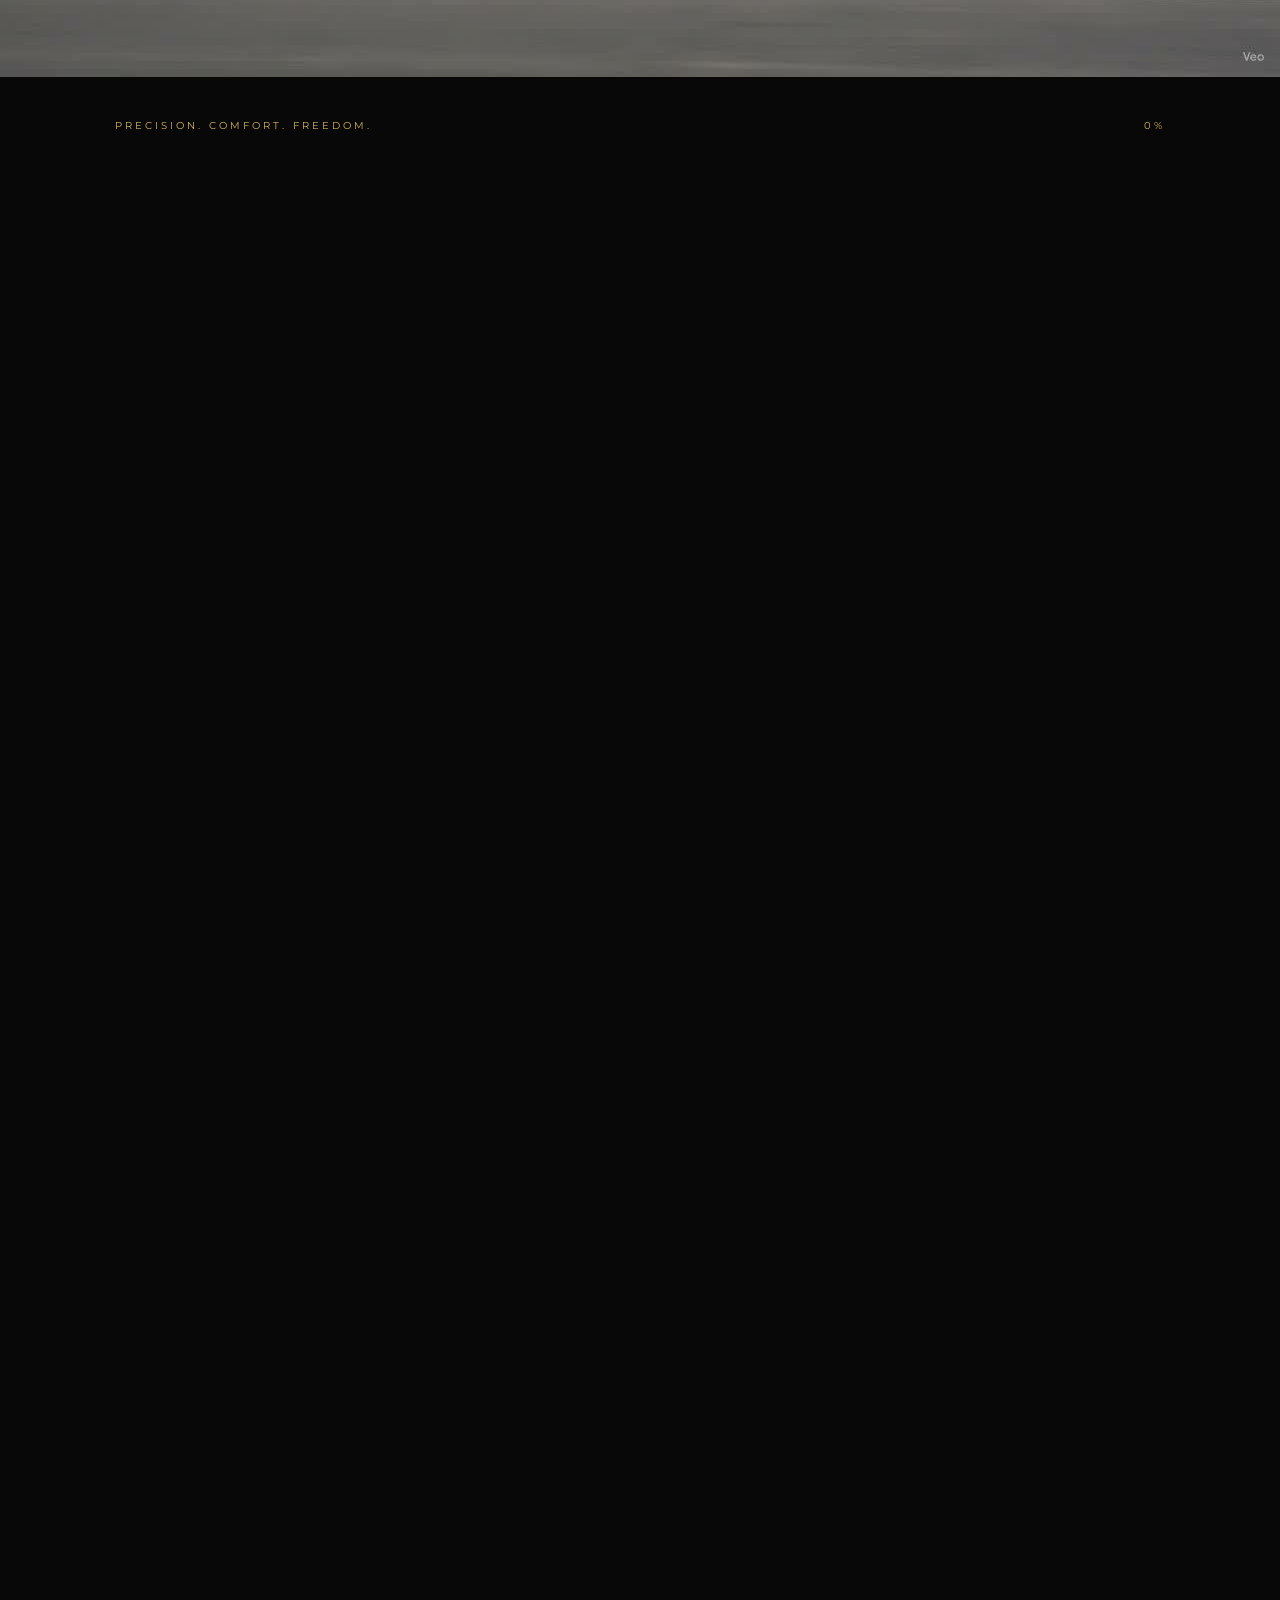
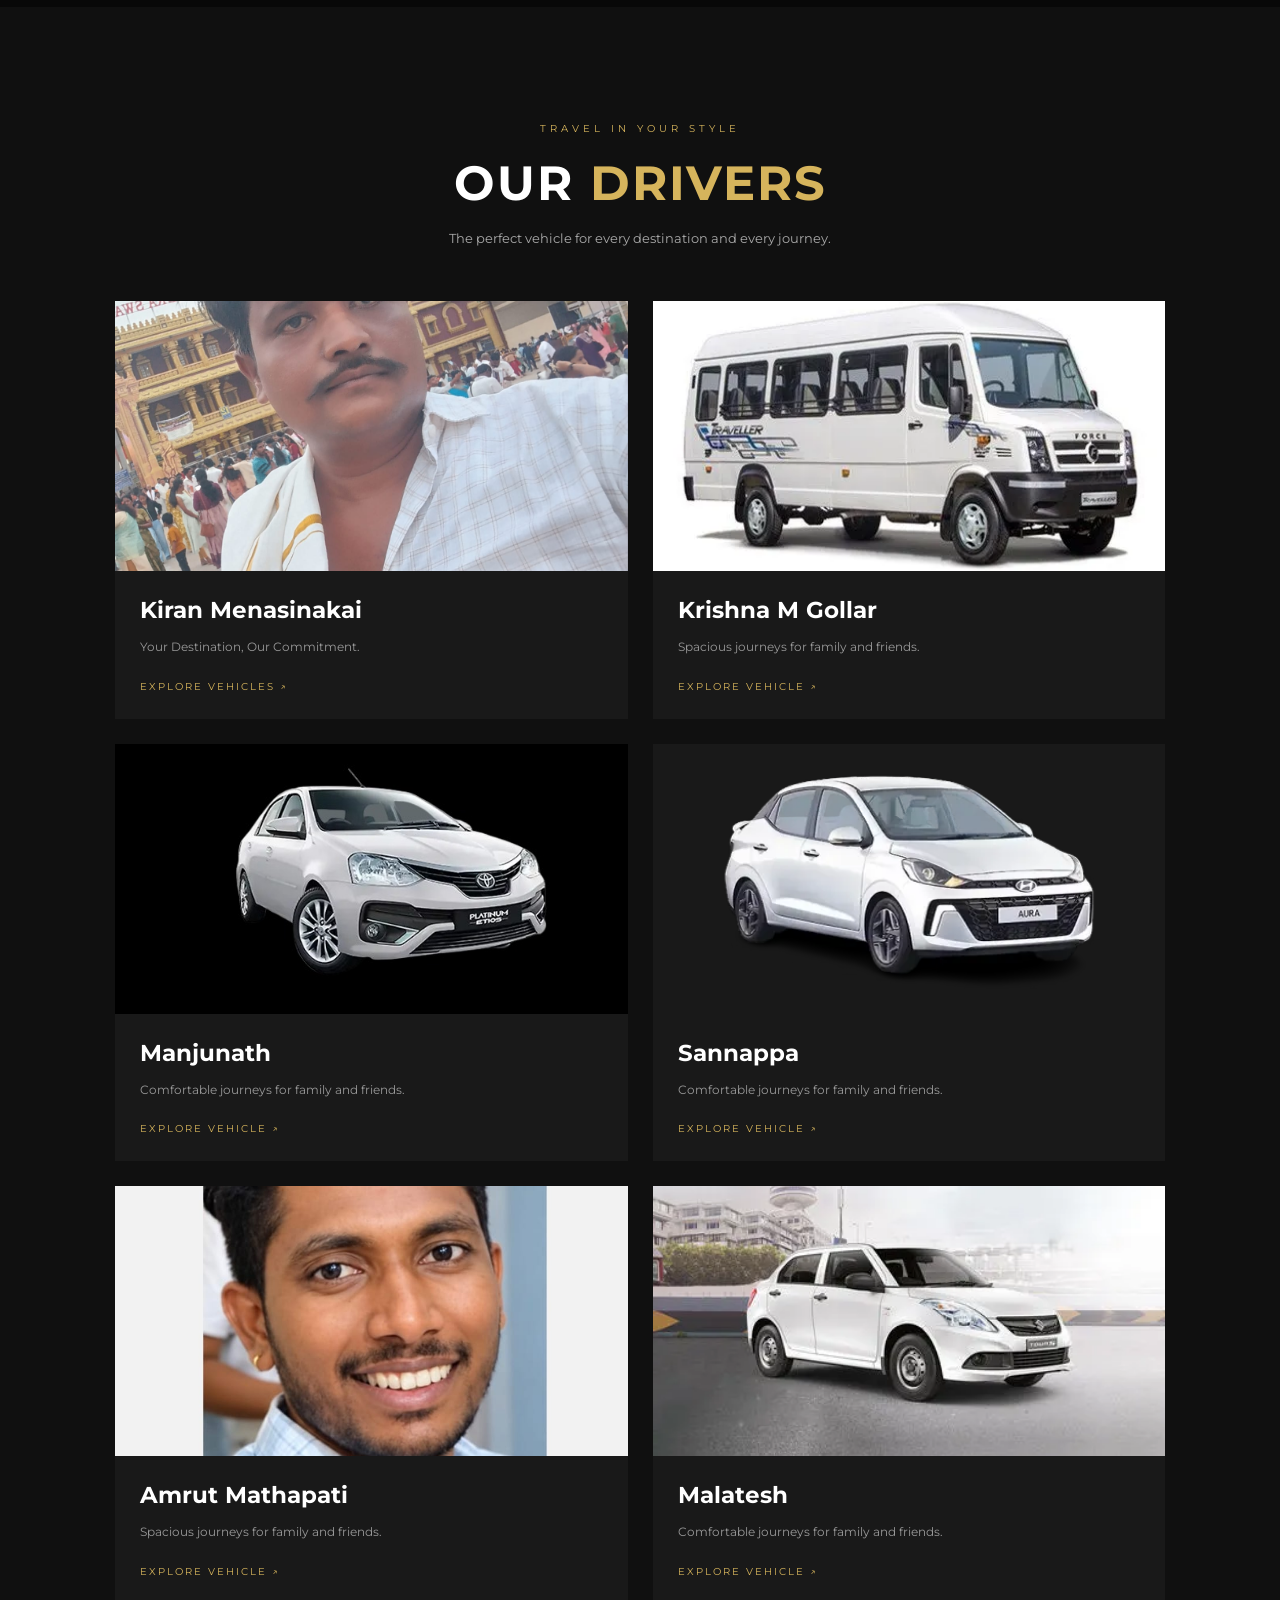
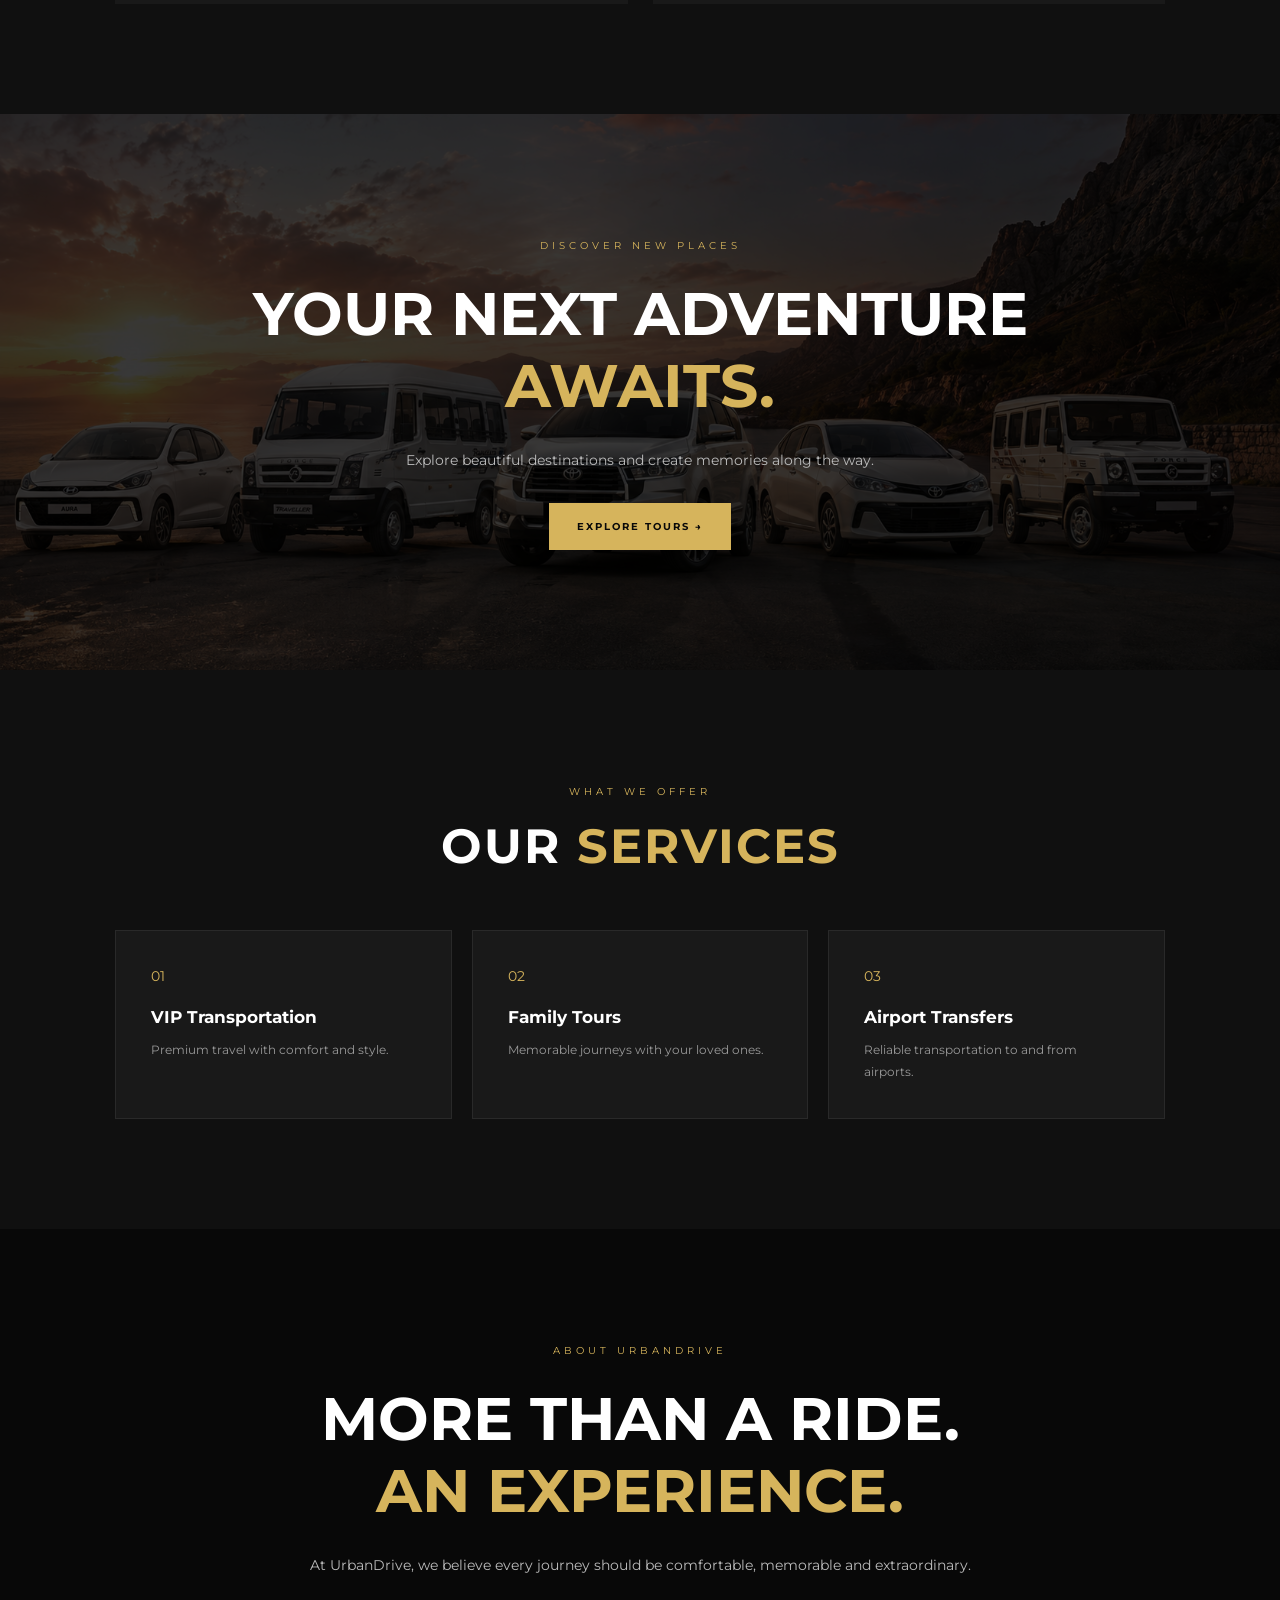
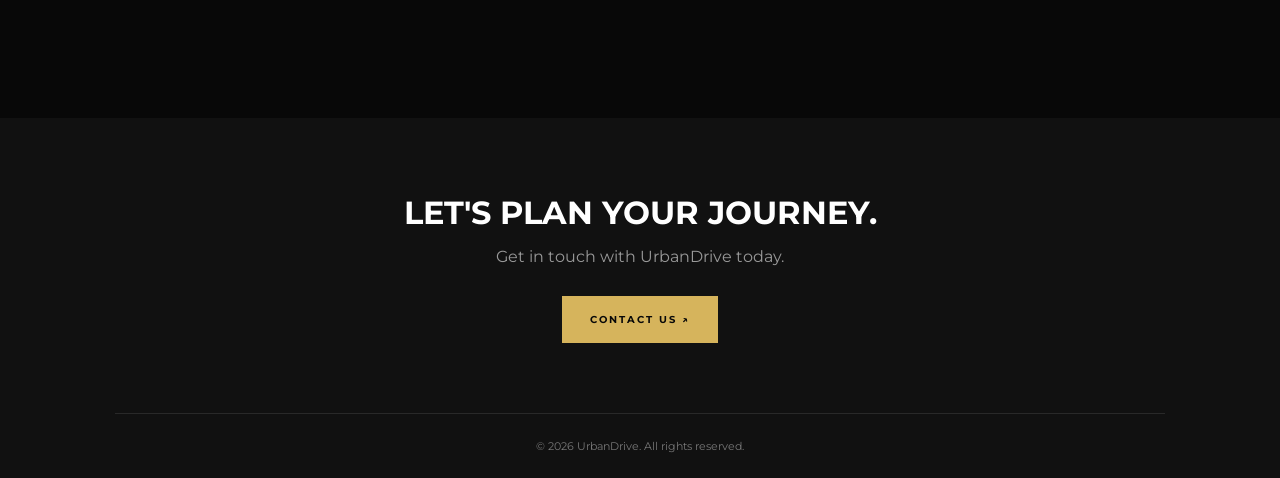
==== commit 9c41dd83: "Update index.html" ====
--- a/index.html
+++ b/index.html
@@ -188,7 +188,7 @@
 
                     <div class="vehicle-info">
 
-                        <h3>Group Travel</h3>
+                        <h3>Krishna M Gollar</h3>
 
                         <p>
                             Spacious journeys for family and friends.
@@ -212,7 +212,7 @@
 
                     <div class="vehicle-info">
 
-                        <h3>Family Travel</h3>
+                        <h3>Manjunath</h3>
 
                         <p>
                             Comfortable journeys for family and friends.
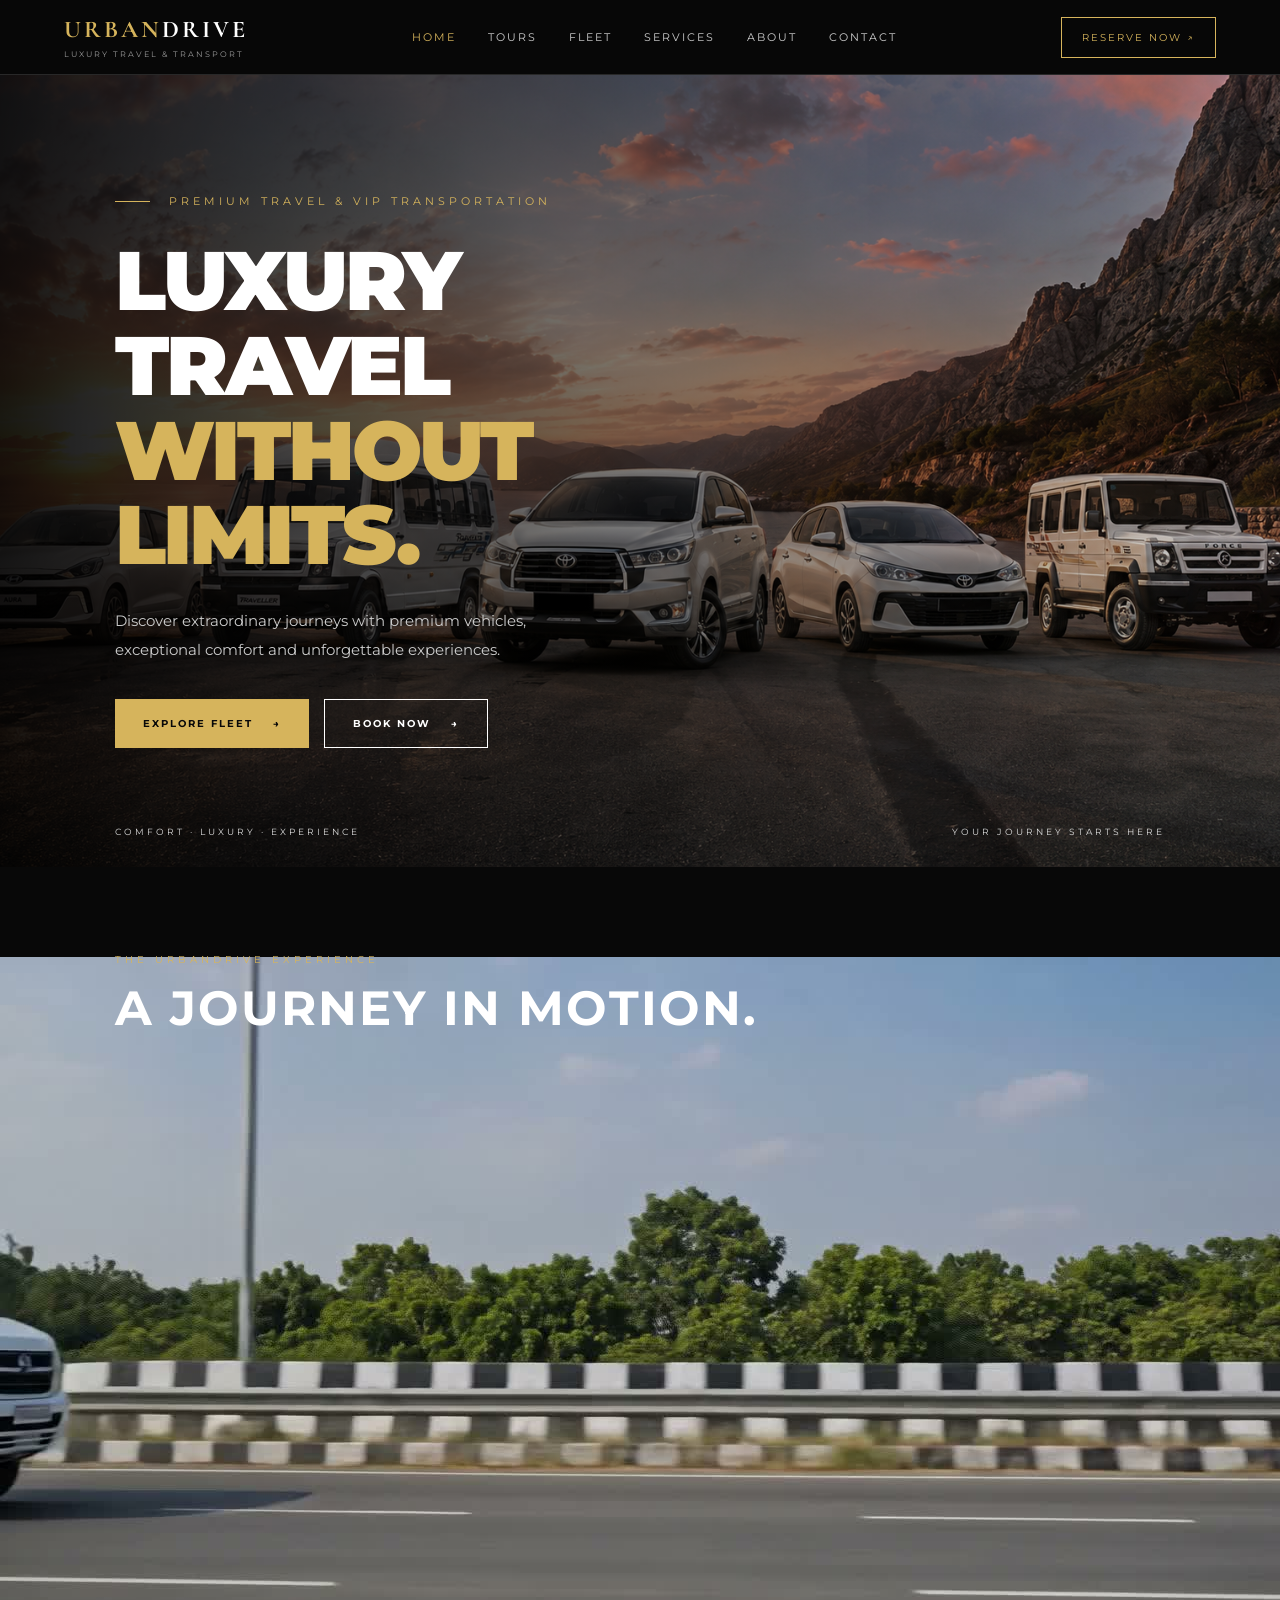
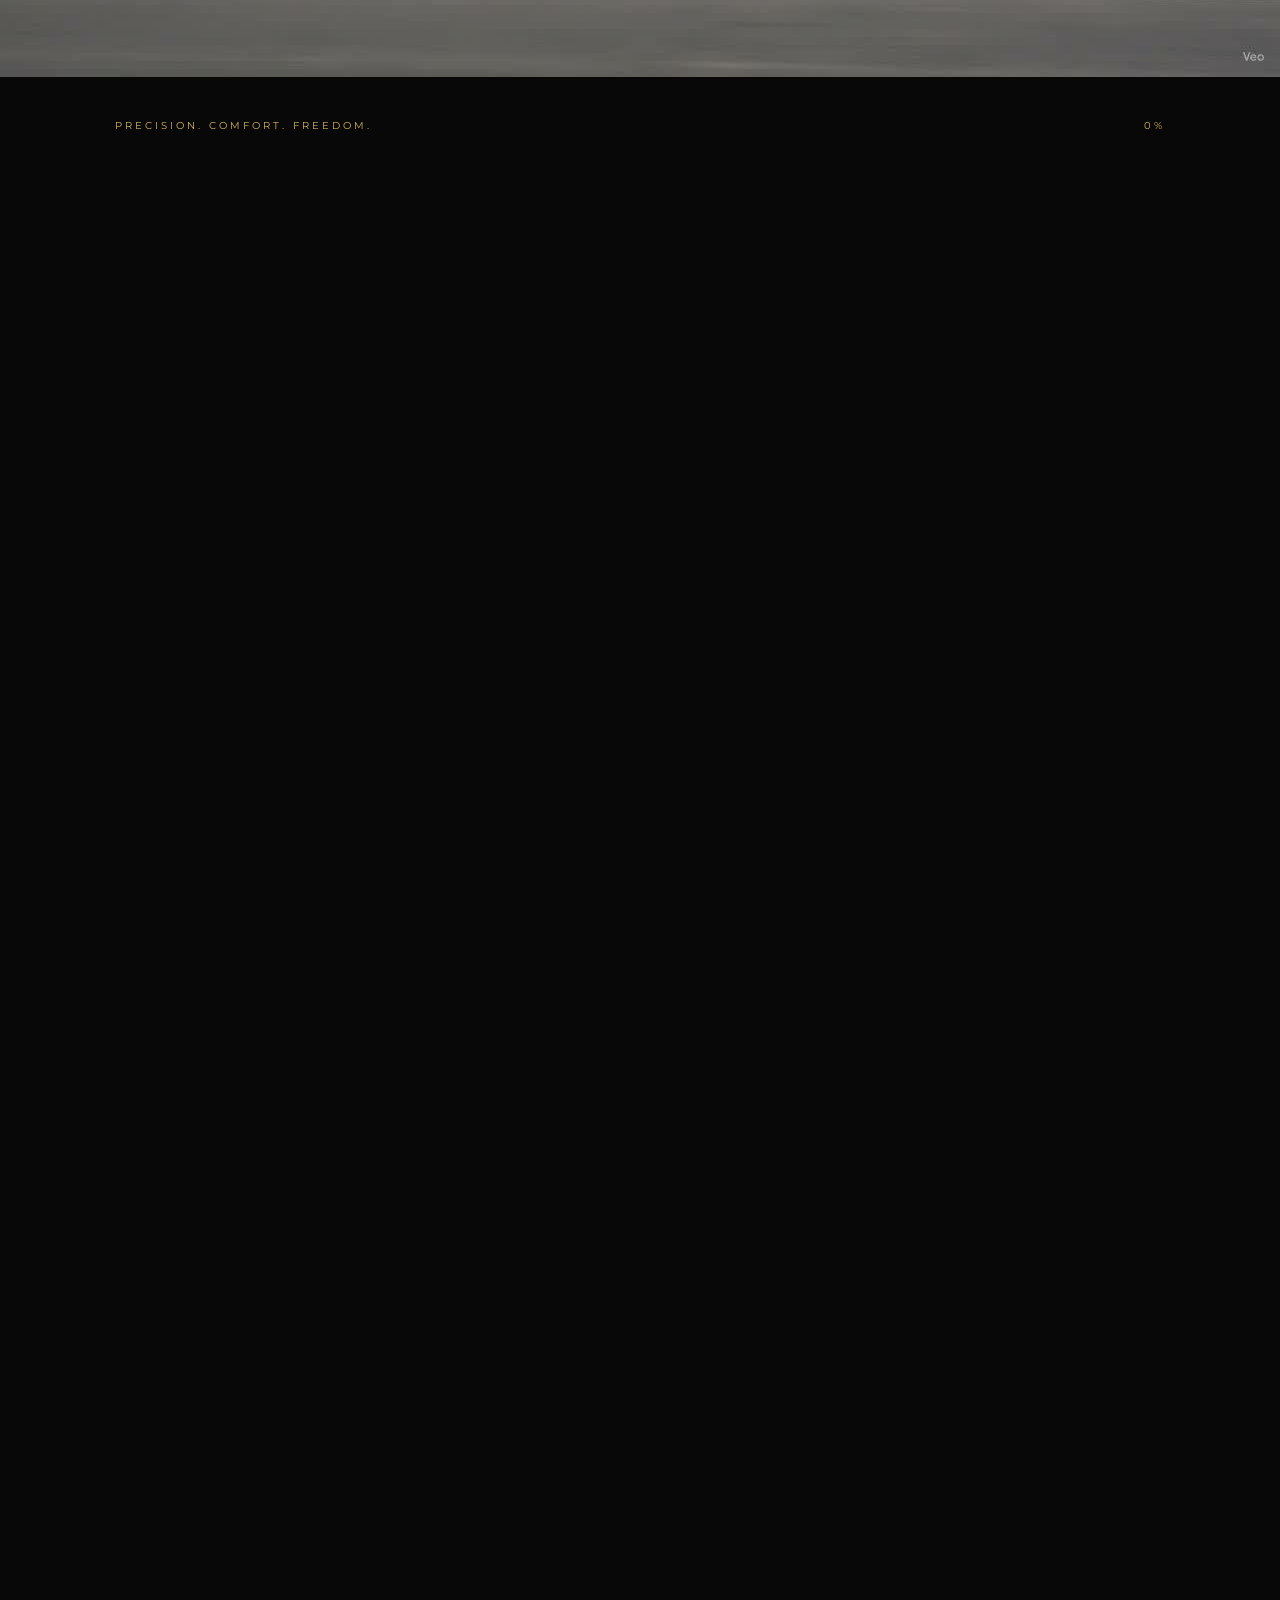
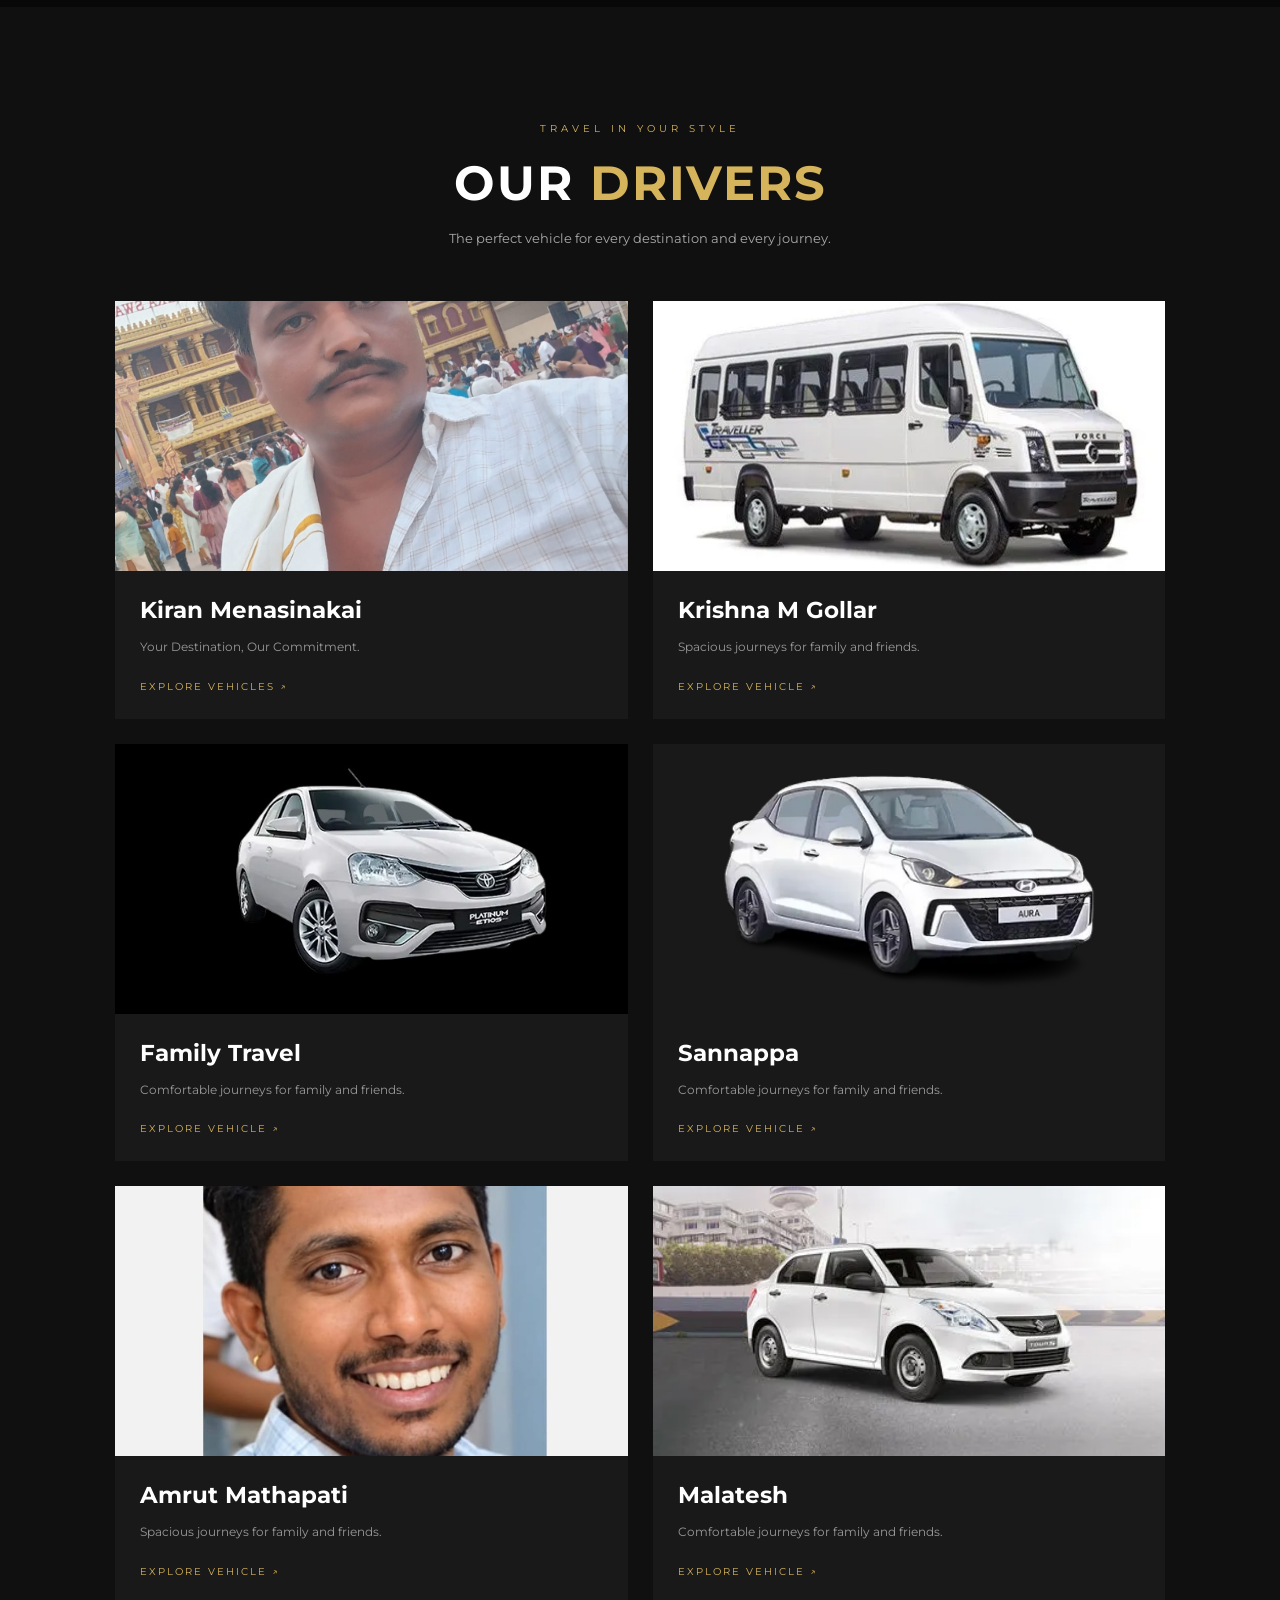
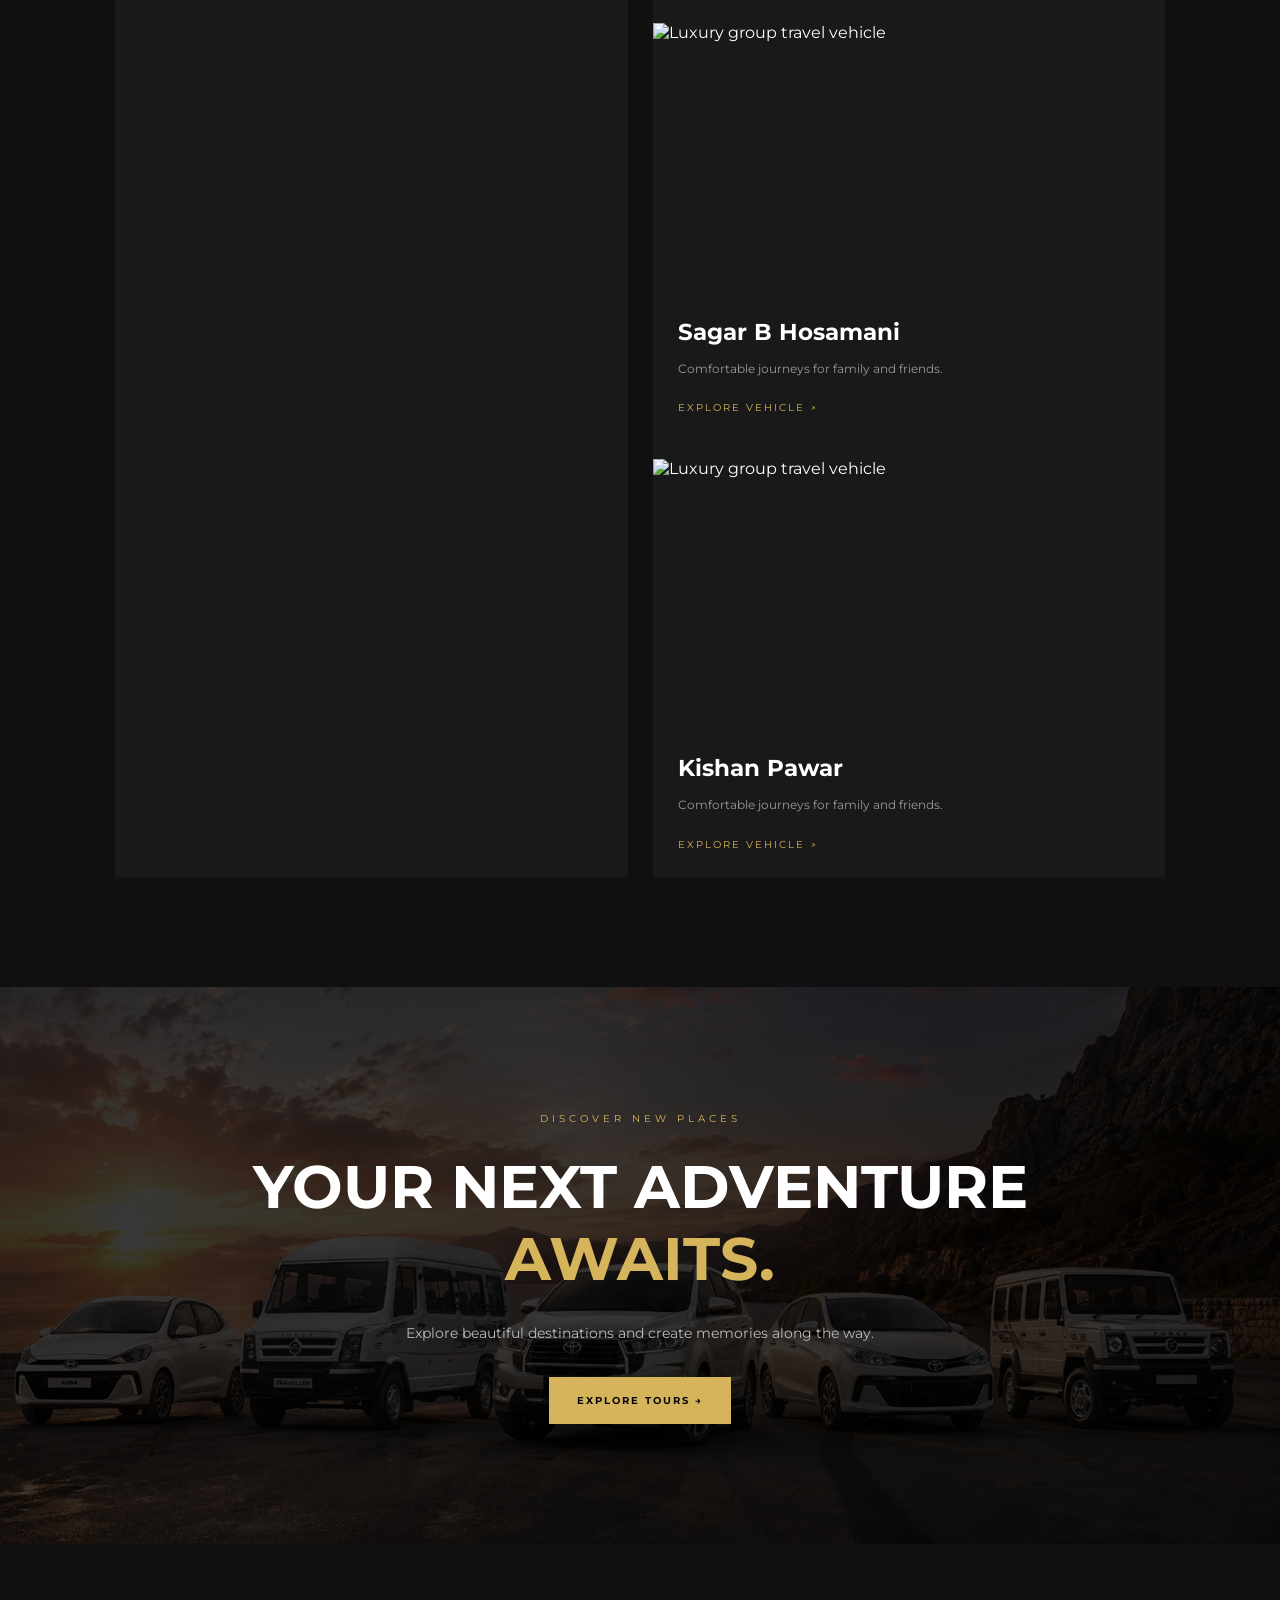
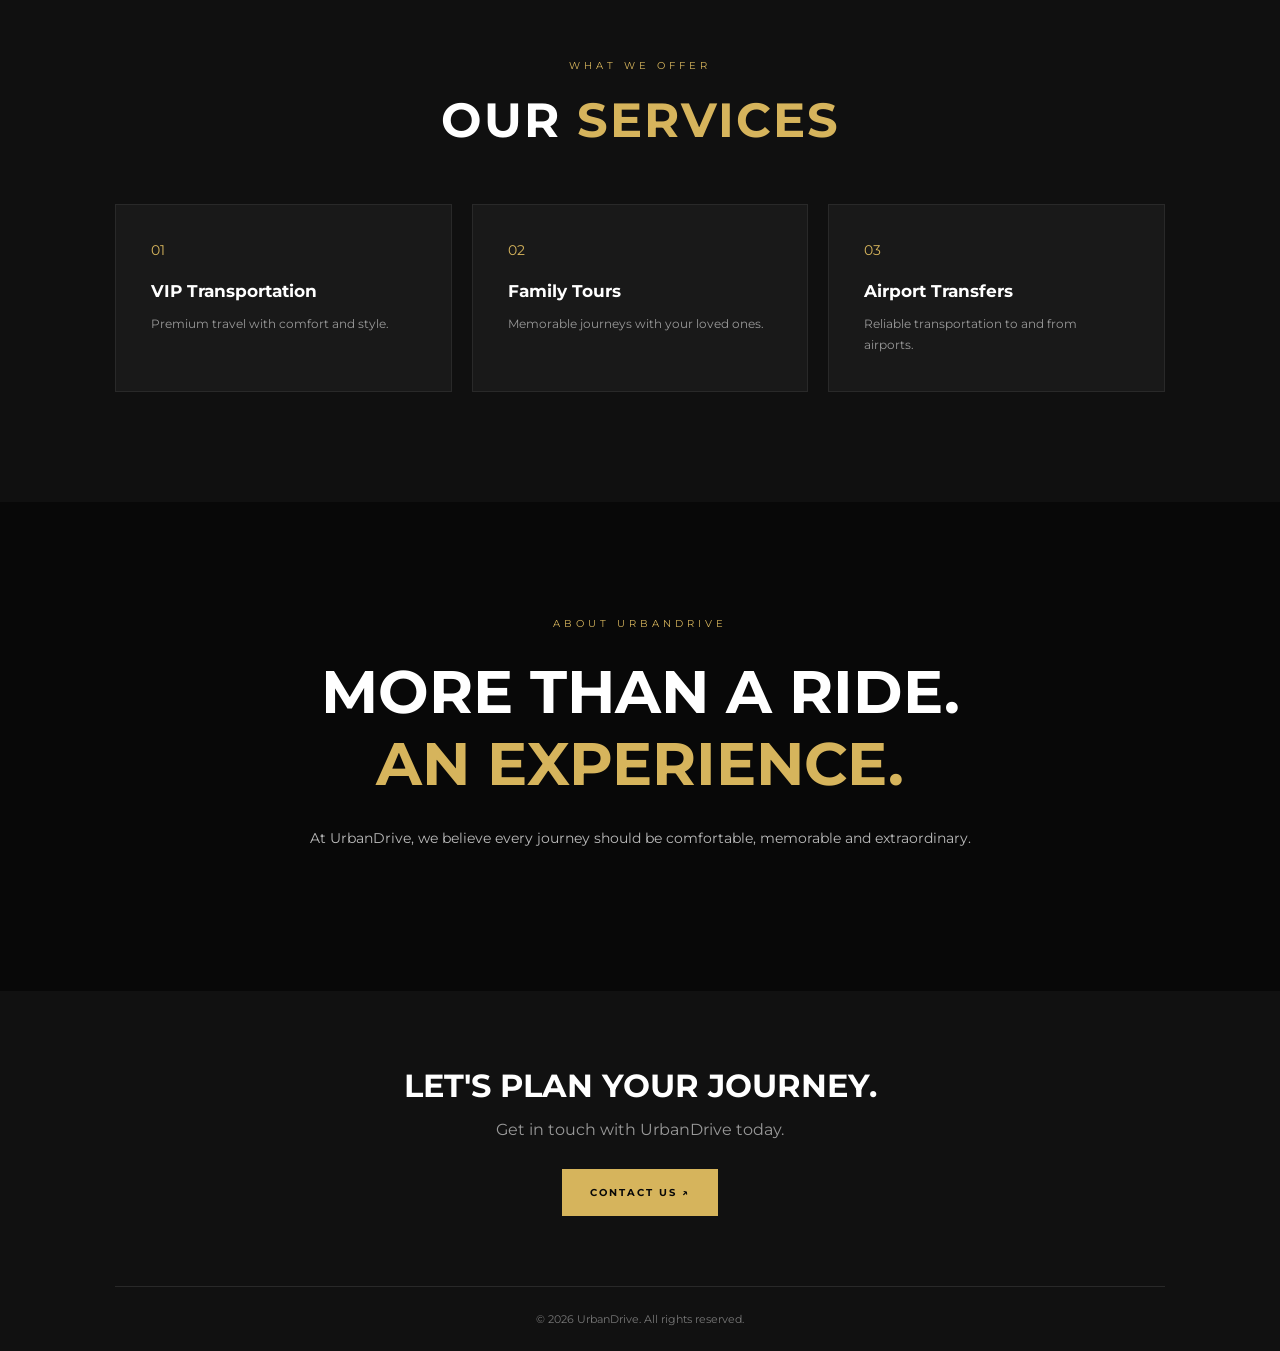
==== commit d129287d: "Refactor index.html structure and content" ====
--- a/index.html
+++ b/index.html
@@ -212,7 +212,7 @@
 
                     <div class="vehicle-info">
 
-                        <h3>Manjunath</h3>
+                        <h3>Family Travel</h3>
 
                         <p>
                             Comfortable journeys for family and friends.
@@ -295,8 +295,55 @@
     EXPLORE VEHICLE ↗
 </a>
                     </div>
-
-                </article>
+                </br>
+
+
+                <article class="vehicle-card">
+
+    <div class="vehicle-image">
+        <img src="images/extra-vehicle/sagar.jpg"
+             alt="Luxury group travel vehicle">
+    </div>
+
+    <div class="vehicle-info">
+
+        <h3>Sagar B Hosamani</h3>
+
+        <p>
+            Comfortable journeys for family and friends.
+        </p>
+
+        <a href="vehicle.html?id=vehicle7">
+            EXPLORE VEHICLE ↗
+        </a>
+
+    </div>
+</br>
+
+</article>
+
+<article class="vehicle-card">
+
+    <div class="vehicle-image">
+        <img src="images/extra-vehicle/kishan.jpg"
+             alt="Luxury group travel vehicle">
+    </div>
+
+    <div class="vehicle-info">
+
+        <h3>Kishan Pawar</h3>
+
+        <p>
+            Comfortable journeys for family and friends.
+        </p>
+
+        <a href="vehicle.html?id=vehicle8">
+            EXPLORE VEHICLE ↗
+        </a>
+
+    </div>
+
+</article>
 
             </div>
 
